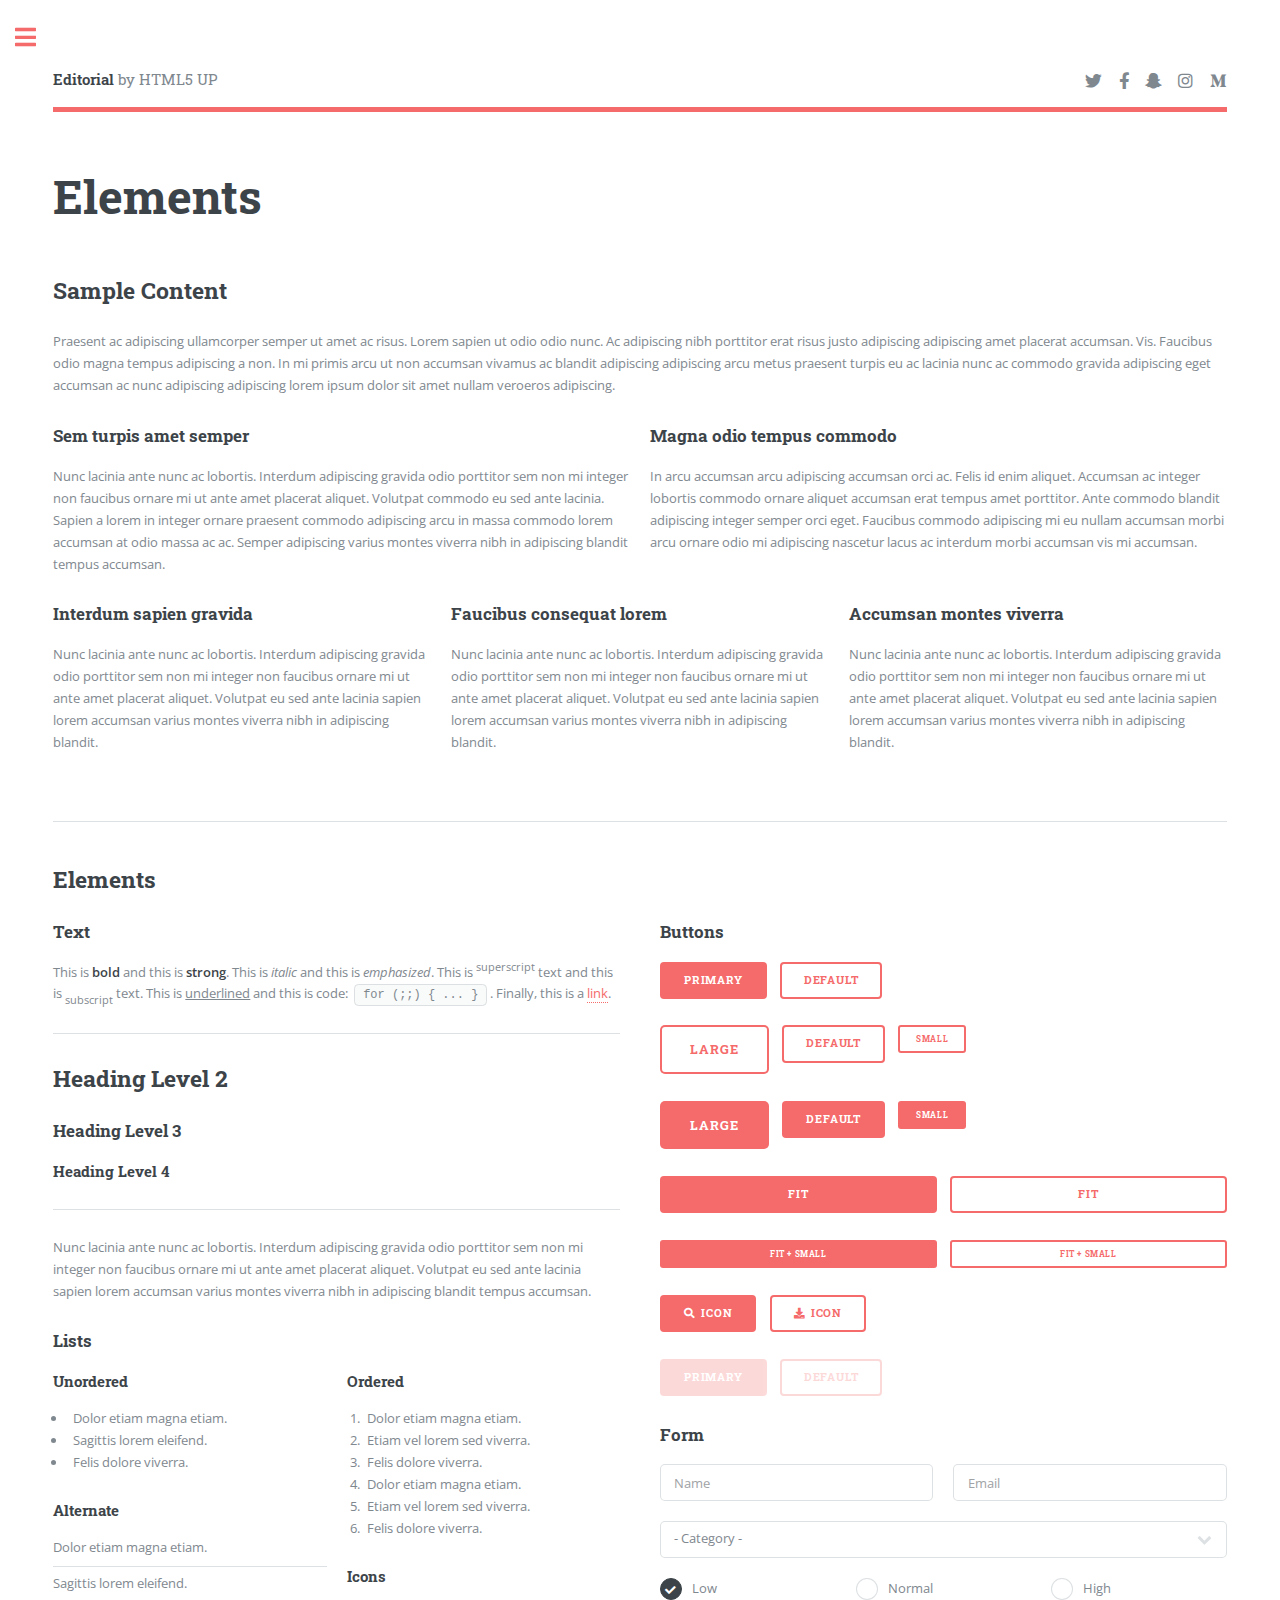
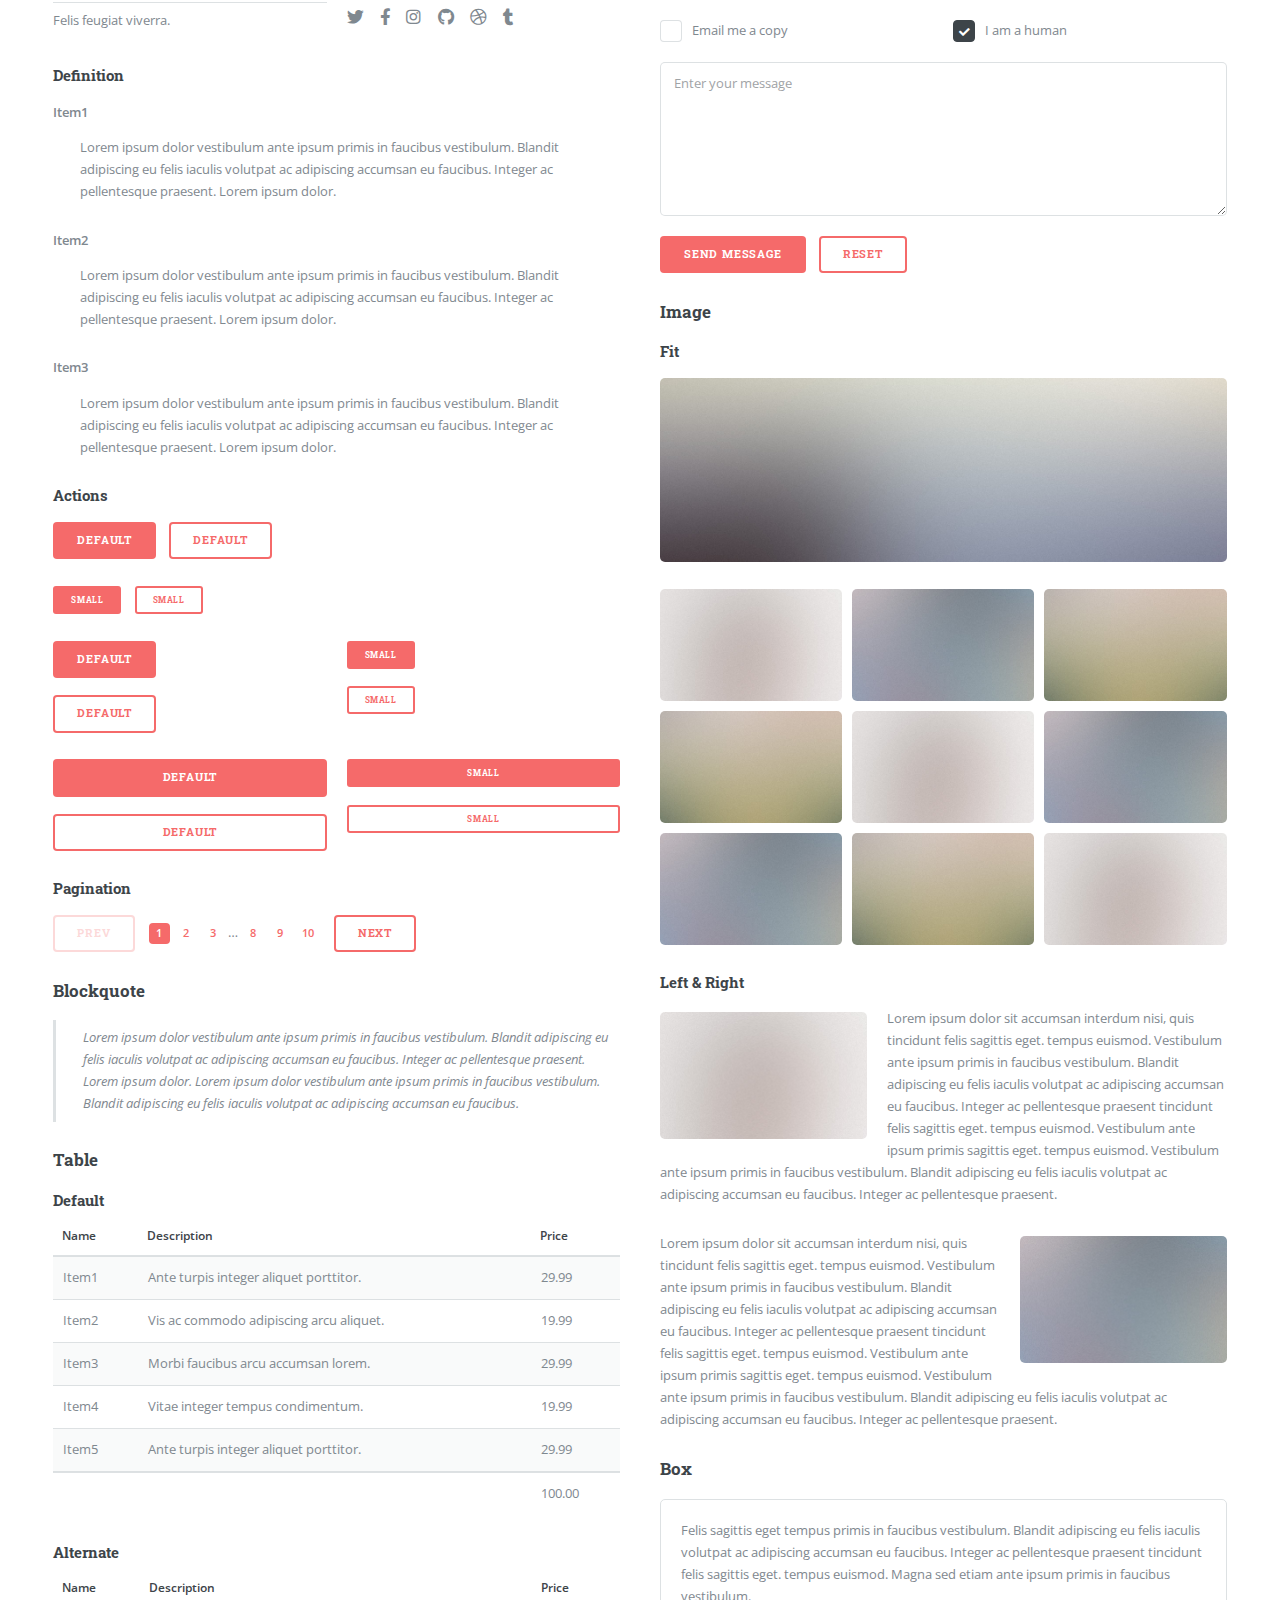
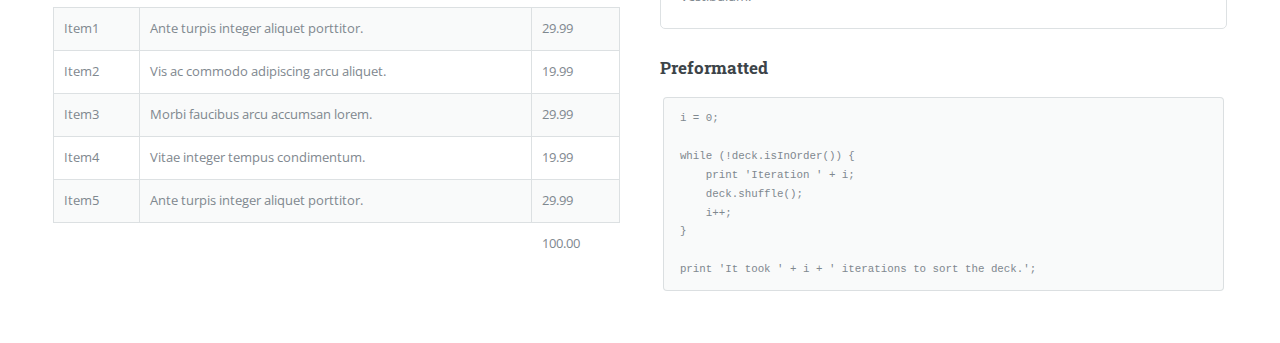
==== elements.html @ 17e18f89 "my blog" ====
<!DOCTYPE HTML>
<!--
	Editorial by HTML5 UP
	html5up.net | @ajlkn
	Free for personal and commercial use under the CCA 3.0 license (html5up.net/license)
-->
<html>
	<head>
		<title>Elements - Editorial by HTML5 UP</title>
		<meta charset="utf-8" />
		<meta name="viewport" content="width=device-width, initial-scale=1, user-scalable=no" />
		<link rel="stylesheet" href="assets/css/main.css" />
	</head>
	<body class="is-preload">

		<!-- Wrapper -->
			<div id="wrapper">

				<!-- Main -->
					<div id="main">
						<div class="inner">

							<!-- Header -->
								<header id="header">
									<a href="index.html" class="logo"><strong>Editorial</strong> by HTML5 UP</a>
									<ul class="icons">
										<li><a href="#" class="icon brands fa-twitter"><span class="label">Twitter</span></a></li>
										<li><a href="#" class="icon brands fa-facebook-f"><span class="label">Facebook</span></a></li>
										<li><a href="#" class="icon brands fa-snapchat-ghost"><span class="label">Snapchat</span></a></li>
										<li><a href="#" class="icon brands fa-instagram"><span class="label">Instagram</span></a></li>
										<li><a href="#" class="icon brands fa-medium-m"><span class="label">Medium</span></a></li>
									</ul>
								</header>

							<!-- Content -->
								<section>
									<header class="main">
										<h1>Elements</h1>
									</header>

									<!-- Content -->
										<h2 id="content">Sample Content</h2>
										<p>Praesent ac adipiscing ullamcorper semper ut amet ac risus. Lorem sapien ut odio odio nunc. Ac adipiscing nibh porttitor erat risus justo adipiscing adipiscing amet placerat accumsan. Vis. Faucibus odio magna tempus adipiscing a non. In mi primis arcu ut non accumsan vivamus ac blandit adipiscing adipiscing arcu metus praesent turpis eu ac lacinia nunc ac commodo gravida adipiscing eget accumsan ac nunc adipiscing adipiscing lorem ipsum dolor sit amet nullam veroeros adipiscing.</p>
										<div class="row">
											<div class="col-6 col-12-small">
												<h3>Sem turpis amet semper</h3>
												<p>Nunc lacinia ante nunc ac lobortis. Interdum adipiscing gravida odio porttitor sem non mi integer non faucibus ornare mi ut ante amet placerat aliquet. Volutpat commodo eu sed ante lacinia. Sapien a lorem in integer ornare praesent commodo adipiscing arcu in massa commodo lorem accumsan at odio massa ac ac. Semper adipiscing varius montes viverra nibh in adipiscing blandit tempus accumsan.</p>
											</div>
											<div class="col-6 col-12-small">
												<h3>Magna odio tempus commodo</h3>
												<p>In arcu accumsan arcu adipiscing accumsan orci ac. Felis id enim aliquet. Accumsan ac integer lobortis commodo ornare aliquet accumsan erat tempus amet porttitor. Ante commodo blandit adipiscing integer semper orci eget. Faucibus commodo adipiscing mi eu nullam accumsan morbi arcu ornare odio mi adipiscing nascetur lacus ac interdum morbi accumsan vis mi accumsan.</p>
											</div>
											<!-- Break -->
											<div class="col-4 col-12-medium">
												<h3>Interdum sapien gravida</h3>
												<p>Nunc lacinia ante nunc ac lobortis. Interdum adipiscing gravida odio porttitor sem non mi integer non faucibus ornare mi ut ante amet placerat aliquet. Volutpat eu sed ante lacinia sapien lorem accumsan varius montes viverra nibh in adipiscing blandit.</p>
											</div>
											<div class="col-4 col-12-medium">
												<h3>Faucibus consequat lorem</h3>
												<p>Nunc lacinia ante nunc ac lobortis. Interdum adipiscing gravida odio porttitor sem non mi integer non faucibus ornare mi ut ante amet placerat aliquet. Volutpat eu sed ante lacinia sapien lorem accumsan varius montes viverra nibh in adipiscing blandit.</p>
											</div>
											<div class="col-4 col-12-medium">
												<h3>Accumsan montes viverra</h3>
												<p>Nunc lacinia ante nunc ac lobortis. Interdum adipiscing gravida odio porttitor sem non mi integer non faucibus ornare mi ut ante amet placerat aliquet. Volutpat eu sed ante lacinia sapien lorem accumsan varius montes viverra nibh in adipiscing blandit.</p>
											</div>
										</div>

									<hr class="major" />

									<!-- Elements -->
										<h2 id="elements">Elements</h2>
										<div class="row gtr-200">
											<div class="col-6 col-12-medium">

												<!-- Text stuff -->
													<h3>Text</h3>
													<p>This is <b>bold</b> and this is <strong>strong</strong>. This is <i>italic</i> and this is <em>emphasized</em>.
													This is <sup>superscript</sup> text and this is <sub>subscript</sub> text.
													This is <u>underlined</u> and this is code: <code>for (;;) { ... }</code>.
													Finally, this is a <a href="#">link</a>.</p>
													<hr />
													<h2>Heading Level 2</h2>
													<h3>Heading Level 3</h3>
													<h4>Heading Level 4</h4>
													<hr />
													<p>Nunc lacinia ante nunc ac lobortis. Interdum adipiscing gravida odio porttitor sem non mi integer non faucibus ornare mi ut ante amet placerat aliquet. Volutpat eu sed ante lacinia sapien lorem accumsan varius montes viverra nibh in adipiscing blandit tempus accumsan.</p>

												<!-- Lists -->
													<h3>Lists</h3>
													<div class="row">
														<div class="col-6 col-12-small">

															<h4>Unordered</h4>
															<ul>
																<li>Dolor etiam magna etiam.</li>
																<li>Sagittis lorem eleifend.</li>
																<li>Felis dolore viverra.</li>
															</ul>

															<h4>Alternate</h4>
															<ul class="alt">
																<li>Dolor etiam magna etiam.</li>
																<li>Sagittis lorem eleifend.</li>
																<li>Felis feugiat viverra.</li>
															</ul>

														</div>
														<div class="col-6 col-12-small">

															<h4>Ordered</h4>
															<ol>
																<li>Dolor etiam magna etiam.</li>
																<li>Etiam vel lorem sed viverra.</li>
																<li>Felis dolore viverra.</li>
																<li>Dolor etiam magna etiam.</li>
																<li>Etiam vel lorem sed viverra.</li>
																<li>Felis dolore viverra.</li>
															</ol>

															<h4>Icons</h4>
															<ul class="icons">
																<li><a href="#" class="icon brands fa-twitter"><span class="label">Twitter</span></a></li>
																<li><a href="#" class="icon brands fa-facebook-f"><span class="label">Facebook</span></a></li>
																<li><a href="#" class="icon brands fa-instagram"><span class="label">Instagram</span></a></li>
																<li><a href="#" class="icon brands fa-github"><span class="label">Github</span></a></li>
																<li><a href="#" class="icon brands fa-dribbble"><span class="label">Dribbble</span></a></li>
																<li><a href="#" class="icon brands fa-tumblr"><span class="label">Tumblr</span></a></li>
															</ul>

														</div>
													</div>
													<h4>Definition</h4>
													<dl>
														<dt>Item1</dt>
														<dd>
															<p>Lorem ipsum dolor vestibulum ante ipsum primis in faucibus vestibulum. Blandit adipiscing eu felis iaculis volutpat ac adipiscing accumsan eu faucibus. Integer ac pellentesque praesent. Lorem ipsum dolor.</p>
														</dd>
														<dt>Item2</dt>
														<dd>
															<p>Lorem ipsum dolor vestibulum ante ipsum primis in faucibus vestibulum. Blandit adipiscing eu felis iaculis volutpat ac adipiscing accumsan eu faucibus. Integer ac pellentesque praesent. Lorem ipsum dolor.</p>
														</dd>
														<dt>Item3</dt>
														<dd>
															<p>Lorem ipsum dolor vestibulum ante ipsum primis in faucibus vestibulum. Blandit adipiscing eu felis iaculis volutpat ac adipiscing accumsan eu faucibus. Integer ac pellentesque praesent. Lorem ipsum dolor.</p>
														</dd>
													</dl>

													<h4>Actions</h4>
													<ul class="actions">
														<li><a href="#" class="button primary">Default</a></li>
														<li><a href="#" class="button">Default</a></li>
													</ul>
													<ul class="actions small">
														<li><a href="#" class="button primary small">Small</a></li>
														<li><a href="#" class="button small">Small</a></li>
													</ul>
													<div class="row">
														<div class="col-6 col-12-small">
															<ul class="actions stacked">
																<li><a href="#" class="button primary">Default</a></li>
																<li><a href="#" class="button">Default</a></li>
															</ul>
														</div>
														<div class="col-6 col-12-small">
															<ul class="actions stacked">
																<li><a href="#" class="button primary small">Small</a></li>
																<li><a href="#" class="button small">Small</a></li>
															</ul>
														</div>
														<div class="col-6 col-12-small">
															<ul class="actions stacked">
																<li><a href="#" class="button primary fit">Default</a></li>
																<li><a href="#" class="button fit">Default</a></li>
															</ul>
														</div>
														<div class="col-6 col-12-small">
															<ul class="actions stacked">
																<li><a href="#" class="button primary small fit">Small</a></li>
																<li><a href="#" class="button small fit">Small</a></li>
															</ul>
														</div>
													</div>

													<h4>Pagination</h4>
													<ul class="pagination">
														<li><span class="button disabled">Prev</span></li>
														<li><a href="#" class="page active">1</a></li>
														<li><a href="#" class="page">2</a></li>
														<li><a href="#" class="page">3</a></li>
														<li><span>&hellip;</span></li>
														<li><a href="#" class="page">8</a></li>
														<li><a href="#" class="page">9</a></li>
														<li><a href="#" class="page">10</a></li>
														<li><a href="#" class="button">Next</a></li>
													</ul>

												<!-- Blockquote -->
													<h3>Blockquote</h3>
													<blockquote>Lorem ipsum dolor vestibulum ante ipsum primis in faucibus vestibulum. Blandit adipiscing eu felis iaculis volutpat ac adipiscing accumsan eu faucibus. Integer ac pellentesque praesent. Lorem ipsum dolor. Lorem ipsum dolor vestibulum ante ipsum primis in faucibus vestibulum. Blandit adipiscing eu felis iaculis volutpat ac adipiscing accumsan eu faucibus.</blockquote>

												<!-- Table -->
													<h3>Table</h3>

													<h4>Default</h4>
													<div class="table-wrapper">
														<table>
															<thead>
																<tr>
																	<th>Name</th>
																	<th>Description</th>
																	<th>Price</th>
																</tr>
															</thead>
															<tbody>
																<tr>
																	<td>Item1</td>
																	<td>Ante turpis integer aliquet porttitor.</td>
																	<td>29.99</td>
																</tr>
																<tr>
																	<td>Item2</td>
																	<td>Vis ac commodo adipiscing arcu aliquet.</td>
																	<td>19.99</td>
																</tr>
																<tr>
																	<td>Item3</td>
																	<td> Morbi faucibus arcu accumsan lorem.</td>
																	<td>29.99</td>
																</tr>
																<tr>
																	<td>Item4</td>
																	<td>Vitae integer tempus condimentum.</td>
																	<td>19.99</td>
																</tr>
																<tr>
																	<td>Item5</td>
																	<td>Ante turpis integer aliquet porttitor.</td>
																	<td>29.99</td>
																</tr>
															</tbody>
															<tfoot>
																<tr>
																	<td colspan="2"></td>
																	<td>100.00</td>
																</tr>
															</tfoot>
														</table>
													</div>

													<h4>Alternate</h4>
													<div class="table-wrapper">
														<table class="alt">
															<thead>
																<tr>
																	<th>Name</th>
																	<th>Description</th>
																	<th>Price</th>
																</tr>
															</thead>
															<tbody>
																<tr>
																	<td>Item1</td>
																	<td>Ante turpis integer aliquet porttitor.</td>
																	<td>29.99</td>
																</tr>
																<tr>
																	<td>Item2</td>
																	<td>Vis ac commodo adipiscing arcu aliquet.</td>
																	<td>19.99</td>
																</tr>
																<tr>
																	<td>Item3</td>
																	<td> Morbi faucibus arcu accumsan lorem.</td>
																	<td>29.99</td>
																</tr>
																<tr>
																	<td>Item4</td>
																	<td>Vitae integer tempus condimentum.</td>
																	<td>19.99</td>
																</tr>
																<tr>
																	<td>Item5</td>
																	<td>Ante turpis integer aliquet porttitor.</td>
																	<td>29.99</td>
																</tr>
															</tbody>
															<tfoot>
																<tr>
																	<td colspan="2"></td>
																	<td>100.00</td>
																</tr>
															</tfoot>
														</table>
													</div>

											</div>
											<div class="col-6 col-12-medium">

												<!-- Buttons -->
													<h3>Buttons</h3>
													<ul class="actions">
														<li><a href="#" class="button primary">Primary</a></li>
														<li><a href="#" class="button">Default</a></li>
													</ul>
													<ul class="actions">
														<li><a href="#" class="button large">Large</a></li>
														<li><a href="#" class="button">Default</a></li>
														<li><a href="#" class="button small">Small</a></li>
													</ul>
													<ul class="actions">
														<li><a href="#" class="button primary large">Large</a></li>
														<li><a href="#" class="button primary">Default</a></li>
														<li><a href="#" class="button primary small">Small</a></li>
													</ul>
													<ul class="actions fit">
														<li><a href="#" class="button primary fit">Fit</a></li>
														<li><a href="#" class="button fit">Fit</a></li>
													</ul>
													<ul class="actions fit small">
														<li><a href="#" class="button primary fit small">Fit + Small</a></li>
														<li><a href="#" class="button fit small">Fit + Small</a></li>
													</ul>
													<ul class="actions">
														<li><a href="#" class="button primary icon solid fa-search">Icon</a></li>
														<li><a href="#" class="button icon solid fa-download">Icon</a></li>
													</ul>
													<ul class="actions">
														<li><span class="button primary disabled">Primary</span></li>
														<li><span class="button disabled">Default</span></li>
													</ul>

												<!-- Form -->
													<h3>Form</h3>

													<form method="post" action="#">
														<div class="row gtr-uniform">
															<div class="col-6 col-12-xsmall">
																<input type="text" name="demo-name" id="demo-name" value="" placeholder="Name" />
															</div>
															<div class="col-6 col-12-xsmall">
																<input type="email" name="demo-email" id="demo-email" value="" placeholder="Email" />
															</div>
															<!-- Break -->
															<div class="col-12">
																<select name="demo-category" id="demo-category">
																	<option value="">- Category -</option>
																	<option value="1">Manufacturing</option>
																	<option value="1">Shipping</option>
																	<option value="1">Administration</option>
																	<option value="1">Human Resources</option>
																</select>
															</div>
															<!-- Break -->
															<div class="col-4 col-12-small">
																<input type="radio" id="demo-priority-low" name="demo-priority" checked>
																<label for="demo-priority-low">Low</label>
															</div>
															<div class="col-4 col-12-small">
																<input type="radio" id="demo-priority-normal" name="demo-priority">
																<label for="demo-priority-normal">Normal</label>
															</div>
															<div class="col-4 col-12-small">
																<input type="radio" id="demo-priority-high" name="demo-priority">
																<label for="demo-priority-high">High</label>
															</div>
															<!-- Break -->
															<div class="col-6 col-12-small">
																<input type="checkbox" id="demo-copy" name="demo-copy">
																<label for="demo-copy">Email me a copy</label>
															</div>
															<div class="col-6 col-12-small">
																<input type="checkbox" id="demo-human" name="demo-human" checked>
																<label for="demo-human">I am a human</label>
															</div>
															<!-- Break -->
															<div class="col-12">
																<textarea name="demo-message" id="demo-message" placeholder="Enter your message" rows="6"></textarea>
															</div>
															<!-- Break -->
															<div class="col-12">
																<ul class="actions">
																	<li><input type="submit" value="Send Message" class="primary" /></li>
																	<li><input type="reset" value="Reset" /></li>
																</ul>
															</div>
														</div>
													</form>

												<!-- Image -->
													<h3>Image</h3>

													<h4>Fit</h4>
													<span class="image fit"><img src="images/pic11.jpg" alt="" /></span>
													<div class="box alt">
														<div class="row gtr-50 gtr-uniform">
															<div class="col-4"><span class="image fit"><img src="images/pic01.jpg" alt="" /></span></div>
															<div class="col-4"><span class="image fit"><img src="images/pic02.jpg" alt="" /></span></div>
															<div class="col-4"><span class="image fit"><img src="images/pic03.jpg" alt="" /></span></div>
															<!-- Break -->
															<div class="col-4"><span class="image fit"><img src="images/pic03.jpg" alt="" /></span></div>
															<div class="col-4"><span class="image fit"><img src="images/pic01.jpg" alt="" /></span></div>
															<div class="col-4"><span class="image fit"><img src="images/pic02.jpg" alt="" /></span></div>
															<!-- Break -->
															<div class="col-4"><span class="image fit"><img src="images/pic02.jpg" alt="" /></span></div>
															<div class="col-4"><span class="image fit"><img src="images/pic03.jpg" alt="" /></span></div>
															<div class="col-4"><span class="image fit"><img src="images/pic01.jpg" alt="" /></span></div>
														</div>
													</div>

													<h4>Left &amp; Right</h4>
													<p><span class="image left"><img src="images/pic01.jpg" alt="" /></span>Lorem ipsum dolor sit accumsan interdum nisi, quis tincidunt felis sagittis eget. tempus euismod. Vestibulum ante ipsum primis in faucibus vestibulum. Blandit adipiscing eu felis iaculis volutpat ac adipiscing accumsan eu faucibus. Integer ac pellentesque praesent tincidunt felis sagittis eget. tempus euismod. Vestibulum ante ipsum primis sagittis eget. tempus euismod. Vestibulum ante ipsum primis in faucibus vestibulum. Blandit adipiscing eu felis iaculis volutpat ac adipiscing accumsan eu faucibus. Integer ac pellentesque praesent.</p>
													<p><span class="image right"><img src="images/pic02.jpg" alt="" /></span>Lorem ipsum dolor sit accumsan interdum nisi, quis tincidunt felis sagittis eget. tempus euismod. Vestibulum ante ipsum primis in faucibus vestibulum. Blandit adipiscing eu felis iaculis volutpat ac adipiscing accumsan eu faucibus. Integer ac pellentesque praesent tincidunt felis sagittis eget. tempus euismod. Vestibulum ante ipsum primis sagittis eget. tempus euismod. Vestibulum ante ipsum primis in faucibus vestibulum. Blandit adipiscing eu felis iaculis volutpat ac adipiscing accumsan eu faucibus. Integer ac pellentesque praesent.</p>

												<!-- Box -->
													<h3>Box</h3>
													<div class="box">
														<p>Felis sagittis eget tempus primis in faucibus vestibulum. Blandit adipiscing eu felis iaculis volutpat ac adipiscing accumsan eu faucibus. Integer ac pellentesque praesent tincidunt felis sagittis eget. tempus euismod. Magna sed etiam ante ipsum primis in faucibus vestibulum.</p>
													</div>

												<!-- Preformatted Code -->
													<h3>Preformatted</h3>
													<pre><code>i = 0;

while (!deck.isInOrder()) {
    print 'Iteration ' + i;
    deck.shuffle();
    i++;
}

print 'It took ' + i + ' iterations to sort the deck.';
</code></pre>

											</div>
										</div>

								</section>

						</div>
					</div>

				<!-- Sidebar -->
					<div id="sidebar">
						<div class="inner">

							<!-- Search -->
								<section id="search" class="alt">
									<form method="post" action="#">
										<input type="text" name="query" id="query" placeholder="Search" />
									</form>
								</section>

							<!-- Menu -->
								<nav id="menu">
									<header class="major">
										<h2>Menu</h2>
									</header>
									<ul>
										<li><a href="index.html">Homepage</a></li>
										<li><a href="generic.html">Generic</a></li>
										<li><a href="elements.html">Elements</a></li>
										<li>
											<span class="opener">Submenu</span>
											<ul>
												<li><a href="#">Lorem Dolor</a></li>
												<li><a href="#">Ipsum Adipiscing</a></li>
												<li><a href="#">Tempus Magna</a></li>
												<li><a href="#">Feugiat Veroeros</a></li>
											</ul>
										</li>
										<li><a href="#">Etiam Dolore</a></li>
										<li><a href="#">Adipiscing</a></li>
										<li>
											<span class="opener">Another Submenu</span>
											<ul>
												<li><a href="#">Lorem Dolor</a></li>
												<li><a href="#">Ipsum Adipiscing</a></li>
												<li><a href="#">Tempus Magna</a></li>
												<li><a href="#">Feugiat Veroeros</a></li>
											</ul>
										</li>
										<li><a href="#">Maximus Erat</a></li>
										<li><a href="#">Sapien Mauris</a></li>
										<li><a href="#">Amet Lacinia</a></li>
									</ul>
								</nav>

							<!-- Section -->
								<section>
									<header class="major">
										<h2>Ante interdum</h2>
									</header>
									<div class="mini-posts">
										<article>
											<a href="#" class="image"><img src="images/pic07.jpg" alt="" /></a>
											<p>Aenean ornare velit lacus, ac varius enim lorem ullamcorper dolore aliquam.</p>
										</article>
										<article>
											<a href="#" class="image"><img src="images/pic08.jpg" alt="" /></a>
											<p>Aenean ornare velit lacus, ac varius enim lorem ullamcorper dolore aliquam.</p>
										</article>
										<article>
											<a href="#" class="image"><img src="images/pic09.jpg" alt="" /></a>
											<p>Aenean ornare velit lacus, ac varius enim lorem ullamcorper dolore aliquam.</p>
										</article>
									</div>
									<ul class="actions">
										<li><a href="#" class="button">More</a></li>
									</ul>
								</section>

							<!-- Section -->
								<section>
									<header class="major">
										<h2>Get in touch</h2>
									</header>
									<p>Sed varius enim lorem ullamcorper dolore aliquam aenean ornare velit lacus, ac varius enim lorem ullamcorper dolore. Proin sed aliquam facilisis ante interdum. Sed nulla amet lorem feugiat tempus aliquam.</p>
									<ul class="contact">
										<li class="icon solid fa-envelope"><a href="#">information@untitled.tld</a></li>
										<li class="icon solid fa-phone">(000) 000-0000</li>
										<li class="icon solid fa-home">1234 Somewhere Road #8254<br />
										Nashville, TN 00000-0000</li>
									</ul>
								</section>

							<!-- Footer -->
								<footer id="footer">
									<p class="copyright">&copy; Untitled. All rights reserved. Demo Images: <a href="https://unsplash.com">Unsplash</a>. Design: <a href="https://html5up.net">HTML5 UP</a>.</p>
								</footer>

						</div>
					</div>

			</div>

		<!-- Scripts -->
			<script src="assets/js/jquery.min.js"></script>
			<script src="assets/js/browser.min.js"></script>
			<script src="assets/js/breakpoints.min.js"></script>
			<script src="assets/js/util.js"></script>
			<script src="assets/js/main.js"></script>

	</body>
</html>
---- assets/css/main.css ----
@import url(fontawesome-all.min.css);
@import url("https://fonts.googleapis.com/css?family=Open+Sans:400,600,400italic,600italic|Roboto+Slab:400,700");
/*
	Editorial by HTML5 UP
	html5up.net | @ajlkn
	Free for personal and commercial use under the CCA 3.0 license (html5up.net/license)
*/
html, body, div, span, applet, object,
iframe, h1, h2, h3, h4, h5, h6, p, blockquote,
pre, a, abbr, acronym, address, big, cite,
code, del, dfn, em, img, ins, kbd, q, s, samp,
small, strike, strong, sub, sup, tt, var, b,
u, i, center, dl, dt, dd, ol, ul, li, fieldset,
form, label, legend, table, caption, tbody,
tfoot, thead, tr, th, td, article, aside,
canvas, details, embed, figure, figcaption,
footer, header, hgroup, menu, nav, output, ruby,
section, summary, time, mark, audio, video {
  margin: 0;
  padding: 0;
  border: 0;
  font-size: 100%;
  font: inherit;
  vertical-align: baseline; }

article, aside, details, figcaption, figure,
footer, header, hgroup, menu, nav, section {
  display: block; }

body {
  line-height: 1; }

ol, ul {
  list-style: none; }

blockquote, q {
  quotes: none; }
  blockquote:before, blockquote:after, q:before, q:after {
    content: '';
    content: none; }

table {
  border-collapse: collapse;
  border-spacing: 0; }

body {
  -webkit-text-size-adjust: none; }

mark {
  background-color: transparent;
  color: inherit; }

input::-moz-focus-inner {
  border: 0;
  padding: 0; }

input, select, textarea {
  -moz-appearance: none;
  -webkit-appearance: none;
  -ms-appearance: none;
  appearance: none; }

/* Basic */
@-ms-viewport {
  width: device-width; }

body {
  -ms-overflow-style: scrollbar; }

@media screen and (max-width: 480px) {
  html, body {
    min-width: 320px; } }

html {
  box-sizing: border-box; }

*, *:before, *:after {
  box-sizing: inherit; }

body {
  background: #ffffff; }
  body.is-preload *, body.is-preload *:before, body.is-preload *:after, body.is-resizing *, body.is-resizing *:before, body.is-resizing *:after {
    -moz-animation: none !important;
    -webkit-animation: none !important;
    -ms-animation: none !important;
    animation: none !important;
    -moz-transition: none !important;
    -webkit-transition: none !important;
    -ms-transition: none !important;
    transition: none !important; }

/* Type */
body, input, select, textarea {
  color: #7f888f;
  font-family: "Open Sans", sans-serif;
  font-size: 13pt;
  font-weight: 400;
  line-height: 1.65; }
  @media screen and (max-width: 1680px) {
    body, input, select, textarea {
      font-size: 11pt; } }
  @media screen and (max-width: 1280px) {
    body, input, select, textarea {
      font-size: 10pt; } }
  @media screen and (max-width: 360px) {
    body, input, select, textarea {
      font-size: 9pt; } }

a {
  -moz-transition: color 0.2s ease-in-out, border-bottom-color 0.2s ease-in-out;
  -webkit-transition: color 0.2s ease-in-out, border-bottom-color 0.2s ease-in-out;
  -ms-transition: color 0.2s ease-in-out, border-bottom-color 0.2s ease-in-out;
  transition: color 0.2s ease-in-out, border-bottom-color 0.2s ease-in-out;
  border-bottom: dotted 1px;
  color: #f56a6a;
  text-decoration: none; }
  a:hover {
    border-bottom-color: #f56a6a;
    color: #f56a6a !important; }
    a:hover strong {
      color: inherit; }

strong, b {
  color: #3d4449;
  font-weight: 600; }

em, i {
  font-style: italic; }

p {
  margin: 0 0 2em 0; }

h1, h2, h3, h4, h5, h6 {
  color: #3d4449;
  font-family: "Roboto Slab", serif;
  font-weight: 700;
  line-height: 1.5;
  margin: 0 0 1em 0; }
  h1 a, h2 a, h3 a, h4 a, h5 a, h6 a {
    color: inherit;
    text-decoration: none;
    border-bottom: 0; }

h1 {
  font-size: 4em;
  margin: 0 0 0.5em 0;
  line-height: 1.3; }

h2 {
  font-size: 1.75em; }

h3 {
  font-size: 1.25em; }

h4 {
  font-size: 1.1em; }

h5 {
  font-size: 0.9em; }

h6 {
  font-size: 0.7em; }

@media screen and (max-width: 1680px) {
  h1 {
    font-size: 3.5em; } }

@media screen and (max-width: 980px) {
  h1 {
    font-size: 3.25em; } }

@media screen and (max-width: 736px) {
  h1 {
    font-size: 2em;
    line-height: 1.4; }
  h2 {
    font-size: 1.5em; } }

sub {
  font-size: 0.8em;
  position: relative;
  top: 0.5em; }

sup {
  font-size: 0.8em;
  position: relative;
  top: -0.5em; }

blockquote {
  border-left: solid 3px rgba(210, 215, 217, 0.75);
  font-style: italic;
  margin: 0 0 2em 0;
  padding: 0.5em 0 0.5em 2em; }

code {
  background: rgba(230, 235, 237, 0.25);
  border-radius: 0.375em;
  border: solid 1px rgba(210, 215, 217, 0.75);
  font-family: "Courier New", monospace;
  font-size: 0.9em;
  margin: 0 0.25em;
  padding: 0.25em 0.65em; }

pre {
  -webkit-overflow-scrolling: touch;
  font-family: "Courier New", monospace;
  font-size: 0.9em;
  margin: 0 0 2em 0; }
  pre code {
    display: block;
    line-height: 1.75;
    padding: 1em 1.5em;
    overflow-x: auto; }

hr {
  border: 0;
  border-bottom: solid 1px rgba(210, 215, 217, 0.75);
  margin: 2em 0; }
  hr.major {
    margin: 3em 0; }

.align-left {
  text-align: left; }

.align-center {
  text-align: center; }

.align-right {
  text-align: right; }

/* Row */
.row {
  display: flex;
  flex-wrap: wrap;
  box-sizing: border-box;
  align-items: stretch; }
  .row > * {
    box-sizing: border-box; }
  .row.gtr-uniform > * > :last-child {
    margin-bottom: 0; }
  .row.aln-left {
    justify-content: flex-start; }
  .row.aln-center {
    justify-content: center; }
  .row.aln-right {
    justify-content: flex-end; }
  .row.aln-top {
    align-items: flex-start; }
  .row.aln-middle {
    align-items: center; }
  .row.aln-bottom {
    align-items: flex-end; }
  .row > .imp {
    order: -1; }
  .row > .col-1 {
    width: 8.33333%; }
  .row > .off-1 {
    margin-left: 8.33333%; }
  .row > .col-2 {
    width: 16.66667%; }
  .row > .off-2 {
    margin-left: 16.66667%; }
  .row > .col-3 {
    width: 25%; }
  .row > .off-3 {
    margin-left: 25%; }
  .row > .col-4 {
    width: 33.33333%; }
  .row > .off-4 {
    margin-left: 33.33333%; }
  .row > .col-5 {
    width: 41.66667%; }
  .row > .off-5 {
    margin-left: 41.66667%; }
  .row > .col-6 {
    width: 50%; }
  .row > .off-6 {
    margin-left: 50%; }
  .row > .col-7 {
    width: 58.33333%; }
  .row > .off-7 {
    margin-left: 58.33333%; }
  .row > .col-8 {
    width: 66.66667%; }
  .row > .off-8 {
    margin-left: 66.66667%; }
  .row > .col-9 {
    width: 75%; }
  .row > .off-9 {
    margin-left: 75%; }
  .row > .col-10 {
    width: 83.33333%; }
  .row > .off-10 {
    margin-left: 83.33333%; }
  .row > .col-11 {
    width: 91.66667%; }
  .row > .off-11 {
    margin-left: 91.66667%; }
  .row > .col-12 {
    width: 100%; }
  .row > .off-12 {
    margin-left: 100%; }
  .row.gtr-0 {
    margin-top: 0;
    margin-left: 0em; }
    .row.gtr-0 > * {
      padding: 0 0 0 0em; }
    .row.gtr-0.gtr-uniform {
      margin-top: 0em; }
      .row.gtr-0.gtr-uniform > * {
        padding-top: 0em; }
  .row.gtr-25 {
    margin-top: 0;
    margin-left: -0.375em; }
    .row.gtr-25 > * {
      padding: 0 0 0 0.375em; }
    .row.gtr-25.gtr-uniform {
      margin-top: -0.375em; }
      .row.gtr-25.gtr-uniform > * {
        padding-top: 0.375em; }
  .row.gtr-50 {
    margin-top: 0;
    margin-left: -0.75em; }
    .row.gtr-50 > * {
      padding: 0 0 0 0.75em; }
    .row.gtr-50.gtr-uniform {
      margin-top: -0.75em; }
      .row.gtr-50.gtr-uniform > * {
        padding-top: 0.75em; }
  .row {
    margin-top: 0;
    margin-left: -1.5em; }
    .row > * {
      padding: 0 0 0 1.5em; }
    .row.gtr-uniform {
      margin-top: -1.5em; }
      .row.gtr-uniform > * {
        padding-top: 1.5em; }
  .row.gtr-150 {
    margin-top: 0;
    margin-left: -2.25em; }
    .row.gtr-150 > * {
      padding: 0 0 0 2.25em; }
    .row.gtr-150.gtr-uniform {
      margin-top: -2.25em; }
      .row.gtr-150.gtr-uniform > * {
        padding-top: 2.25em; }
  .row.gtr-200 {
    margin-top: 0;
    margin-left: -3em; }
    .row.gtr-200 > * {
      padding: 0 0 0 3em; }
    .row.gtr-200.gtr-uniform {
      margin-top: -3em; }
      .row.gtr-200.gtr-uniform > * {
        padding-top: 3em; }
  @media screen and (max-width: 1680px) {
    .row {
      display: flex;
      flex-wrap: wrap;
      box-sizing: border-box;
      align-items: stretch; }
      .row > * {
        box-sizing: border-box; }
      .row.gtr-uniform > * > :last-child {
        margin-bottom: 0; }
      .row.aln-left {
        justify-content: flex-start; }
      .row.aln-center {
        justify-content: center; }
      .row.aln-right {
        justify-content: flex-end; }
      .row.aln-top {
        align-items: flex-start; }
      .row.aln-middle {
        align-items: center; }
      .row.aln-bottom {
        align-items: flex-end; }
      .row > .imp-xlarge {
        order: -1; }
      .row > .col-1-xlarge {
        width: 8.33333%; }
      .row > .off-1-xlarge {
        margin-left: 8.33333%; }
      .row > .col-2-xlarge {
        width: 16.66667%; }
      .row > .off-2-xlarge {
        margin-left: 16.66667%; }
      .row > .col-3-xlarge {
        width: 25%; }
      .row > .off-3-xlarge {
        margin-left: 25%; }
      .row > .col-4-xlarge {
        width: 33.33333%; }
      .row > .off-4-xlarge {
        margin-left: 33.33333%; }
      .row > .col-5-xlarge {
        width: 41.66667%; }
      .row > .off-5-xlarge {
        margin-left: 41.66667%; }
      .row > .col-6-xlarge {
        width: 50%; }
      .row > .off-6-xlarge {
        margin-left: 50%; }
      .row > .col-7-xlarge {
        width: 58.33333%; }
      .row > .off-7-xlarge {
        margin-left: 58.33333%; }
      .row > .col-8-xlarge {
        width: 66.66667%; }
      .row > .off-8-xlarge {
        margin-left: 66.66667%; }
      .row > .col-9-xlarge {
        width: 75%; }
      .row > .off-9-xlarge {
        margin-left: 75%; }
      .row > .col-10-xlarge {
        width: 83.33333%; }
      .row > .off-10-xlarge {
        margin-left: 83.33333%; }
      .row > .col-11-xlarge {
        width: 91.66667%; }
      .row > .off-11-xlarge {
        margin-left: 91.66667%; }
      .row > .col-12-xlarge {
        width: 100%; }
      .row > .off-12-xlarge {
        margin-left: 100%; }
      .row.gtr-0 {
        margin-top: 0;
        margin-left: 0em; }
        .row.gtr-0 > * {
          padding: 0 0 0 0em; }
        .row.gtr-0.gtr-uniform {
          margin-top: 0em; }
          .row.gtr-0.gtr-uniform > * {
            padding-top: 0em; }
      .row.gtr-25 {
        margin-top: 0;
        margin-left: -0.375em; }
        .row.gtr-25 > * {
          padding: 0 0 0 0.375em; }
        .row.gtr-25.gtr-uniform {
          margin-top: -0.375em; }
          .row.gtr-25.gtr-uniform > * {
            padding-top: 0.375em; }
      .row.gtr-50 {
        margin-top: 0;
        margin-left: -0.75em; }
        .row.gtr-50 > * {
          padding: 0 0 0 0.75em; }
        .row.gtr-50.gtr-uniform {
          margin-top: -0.75em; }
          .row.gtr-50.gtr-uniform > * {
            padding-top: 0.75em; }
      .row {
        margin-top: 0;
        margin-left: -1.5em; }
        .row > * {
          padding: 0 0 0 1.5em; }
        .row.gtr-uniform {
          margin-top: -1.5em; }
          .row.gtr-uniform > * {
            padding-top: 1.5em; }
      .row.gtr-150 {
        margin-top: 0;
        margin-left: -2.25em; }
        .row.gtr-150 > * {
          padding: 0 0 0 2.25em; }
        .row.gtr-150.gtr-uniform {
          margin-top: -2.25em; }
          .row.gtr-150.gtr-uniform > * {
            padding-top: 2.25em; }
      .row.gtr-200 {
        margin-top: 0;
        margin-left: -3em; }
        .row.gtr-200 > * {
          padding: 0 0 0 3em; }
        .row.gtr-200.gtr-uniform {
          margin-top: -3em; }
          .row.gtr-200.gtr-uniform > * {
            padding-top: 3em; } }
  @media screen and (max-width: 1280px) {
    .row {
      display: flex;
      flex-wrap: wrap;
      box-sizing: border-box;
      align-items: stretch; }
      .row > * {
        box-sizing: border-box; }
      .row.gtr-uniform > * > :last-child {
        margin-bottom: 0; }
      .row.aln-left {
        justify-content: flex-start; }
      .row.aln-center {
        justify-content: center; }
      .row.aln-right {
        justify-content: flex-end; }
      .row.aln-top {
        align-items: flex-start; }
      .row.aln-middle {
        align-items: center; }
      .row.aln-bottom {
        align-items: flex-end; }
      .row > .imp-large {
        order: -1; }
      .row > .col-1-large {
        width: 8.33333%; }
      .row > .off-1-large {
        margin-left: 8.33333%; }
      .row > .col-2-large {
        width: 16.66667%; }
      .row > .off-2-large {
        margin-left: 16.66667%; }
      .row > .col-3-large {
        width: 25%; }
      .row > .off-3-large {
        margin-left: 25%; }
      .row > .col-4-large {
        width: 33.33333%; }
      .row > .off-4-large {
        margin-left: 33.33333%; }
      .row > .col-5-large {
        width: 41.66667%; }
      .row > .off-5-large {
        margin-left: 41.66667%; }
      .row > .col-6-large {
        width: 50%; }
      .row > .off-6-large {
        margin-left: 50%; }
      .row > .col-7-large {
        width: 58.33333%; }
      .row > .off-7-large {
        margin-left: 58.33333%; }
      .row > .col-8-large {
        width: 66.66667%; }
      .row > .off-8-large {
        margin-left: 66.66667%; }
      .row > .col-9-large {
        width: 75%; }
      .row > .off-9-large {
        margin-left: 75%; }
      .row > .col-10-large {
        width: 83.33333%; }
      .row > .off-10-large {
        margin-left: 83.33333%; }
      .row > .col-11-large {
        width: 91.66667%; }
      .row > .off-11-large {
        margin-left: 91.66667%; }
      .row > .col-12-large {
        width: 100%; }
      .row > .off-12-large {
        margin-left: 100%; }
      .row.gtr-0 {
        margin-top: 0;
        margin-left: 0em; }
        .row.gtr-0 > * {
          padding: 0 0 0 0em; }
        .row.gtr-0.gtr-uniform {
          margin-top: 0em; }
          .row.gtr-0.gtr-uniform > * {
            padding-top: 0em; }
      .row.gtr-25 {
        margin-top: 0;
        margin-left: -0.375em; }
        .row.gtr-25 > * {
          padding: 0 0 0 0.375em; }
        .row.gtr-25.gtr-uniform {
          margin-top: -0.375em; }
          .row.gtr-25.gtr-uniform > * {
            padding-top: 0.375em; }
      .row.gtr-50 {
        margin-top: 0;
        margin-left: -0.75em; }
        .row.gtr-50 > * {
          padding: 0 0 0 0.75em; }
        .row.gtr-50.gtr-uniform {
          margin-top: -0.75em; }
          .row.gtr-50.gtr-uniform > * {
            padding-top: 0.75em; }
      .row {
        margin-top: 0;
        margin-left: -1.5em; }
        .row > * {
          padding: 0 0 0 1.5em; }
        .row.gtr-uniform {
          margin-top: -1.5em; }
          .row.gtr-uniform > * {
            padding-top: 1.5em; }
      .row.gtr-150 {
        margin-top: 0;
        margin-left: -2.25em; }
        .row.gtr-150 > * {
          padding: 0 0 0 2.25em; }
        .row.gtr-150.gtr-uniform {
          margin-top: -2.25em; }
          .row.gtr-150.gtr-uniform > * {
            padding-top: 2.25em; }
      .row.gtr-200 {
        margin-top: 0;
        margin-left: -3em; }
        .row.gtr-200 > * {
          padding: 0 0 0 3em; }
        .row.gtr-200.gtr-uniform {
          margin-top: -3em; }
          .row.gtr-200.gtr-uniform > * {
            padding-top: 3em; } }
  @media screen and (max-width: 980px) {
    .row {
      display: flex;
      flex-wrap: wrap;
      box-sizing: border-box;
      align-items: stretch; }
      .row > * {
        box-sizing: border-box; }
      .row.gtr-uniform > * > :last-child {
        margin-bottom: 0; }
      .row.aln-left {
        justify-content: flex-start; }
      .row.aln-center {
        justify-content: center; }
      .row.aln-right {
        justify-content: flex-end; }
      .row.aln-top {
        align-items: flex-start; }
      .row.aln-middle {
        align-items: center; }
      .row.aln-bottom {
        align-items: flex-end; }
      .row > .imp-medium {
        order: -1; }
      .row > .col-1-medium {
        width: 8.33333%; }
      .row > .off-1-medium {
        margin-left: 8.33333%; }
      .row > .col-2-medium {
        width: 16.66667%; }
      .row > .off-2-medium {
        margin-left: 16.66667%; }
      .row > .col-3-medium {
        width: 25%; }
      .row > .off-3-medium {
        margin-left: 25%; }
      .row > .col-4-medium {
        width: 33.33333%; }
      .row > .off-4-medium {
        margin-left: 33.33333%; }
      .row > .col-5-medium {
        width: 41.66667%; }
      .row > .off-5-medium {
        margin-left: 41.66667%; }
      .row > .col-6-medium {
        width: 50%; }
      .row > .off-6-medium {
        margin-left: 50%; }
      .row > .col-7-medium {
        width: 58.33333%; }
      .row > .off-7-medium {
        margin-left: 58.33333%; }
      .row > .col-8-medium {
        width: 66.66667%; }
      .row > .off-8-medium {
        margin-left: 66.66667%; }
      .row > .col-9-medium {
        width: 75%; }
      .row > .off-9-medium {
        margin-left: 75%; }
      .row > .col-10-medium {
        width: 83.33333%; }
      .row > .off-10-medium {
        margin-left: 83.33333%; }
      .row > .col-11-medium {
        width: 91.66667%; }
      .row > .off-11-medium {
        margin-left: 91.66667%; }
      .row > .col-12-medium {
        width: 100%; }
      .row > .off-12-medium {
        margin-left: 100%; }
      .row.gtr-0 {
        margin-top: 0;
        margin-left: 0em; }
        .row.gtr-0 > * {
          padding: 0 0 0 0em; }
        .row.gtr-0.gtr-uniform {
          margin-top: 0em; }
          .row.gtr-0.gtr-uniform > * {
            padding-top: 0em; }
      .row.gtr-25 {
        margin-top: 0;
        margin-left: -0.375em; }
        .row.gtr-25 > * {
          padding: 0 0 0 0.375em; }
        .row.gtr-25.gtr-uniform {
          margin-top: -0.375em; }
          .row.gtr-25.gtr-uniform > * {
            padding-top: 0.375em; }
      .row.gtr-50 {
        margin-top: 0;
        margin-left: -0.75em; }
        .row.gtr-50 > * {
          padding: 0 0 0 0.75em; }
        .row.gtr-50.gtr-uniform {
          margin-top: -0.75em; }
          .row.gtr-50.gtr-uniform > * {
            padding-top: 0.75em; }
      .row {
        margin-top: 0;
        margin-left: -1.5em; }
        .row > * {
          padding: 0 0 0 1.5em; }
        .row.gtr-uniform {
          margin-top: -1.5em; }
          .row.gtr-uniform > * {
            padding-top: 1.5em; }
      .row.gtr-150 {
        margin-top: 0;
        margin-left: -2.25em; }
        .row.gtr-150 > * {
          padding: 0 0 0 2.25em; }
        .row.gtr-150.gtr-uniform {
          margin-top: -2.25em; }
          .row.gtr-150.gtr-uniform > * {
            padding-top: 2.25em; }
      .row.gtr-200 {
        margin-top: 0;
        margin-left: -3em; }
        .row.gtr-200 > * {
          padding: 0 0 0 3em; }
        .row.gtr-200.gtr-uniform {
          margin-top: -3em; }
          .row.gtr-200.gtr-uniform > * {
            padding-top: 3em; } }
  @media screen and (max-width: 736px) {
    .row {
      display: flex;
      flex-wrap: wrap;
      box-sizing: border-box;
      align-items: stretch; }
      .row > * {
        box-sizing: border-box; }
      .row.gtr-uniform > * > :last-child {
        margin-bottom: 0; }
      .row.aln-left {
        justify-content: flex-start; }
      .row.aln-center {
        justify-content: center; }
      .row.aln-right {
        justify-content: flex-end; }
      .row.aln-top {
        align-items: flex-start; }
      .row.aln-middle {
        align-items: center; }
      .row.aln-bottom {
        align-items: flex-end; }
      .row > .imp-small {
        order: -1; }
      .row > .col-1-small {
        width: 8.33333%; }
      .row > .off-1-small {
        margin-left: 8.33333%; }
      .row > .col-2-small {
        width: 16.66667%; }
      .row > .off-2-small {
        margin-left: 16.66667%; }
      .row > .col-3-small {
        width: 25%; }
      .row > .off-3-small {
        margin-left: 25%; }
      .row > .col-4-small {
        width: 33.33333%; }
      .row > .off-4-small {
        margin-left: 33.33333%; }
      .row > .col-5-small {
        width: 41.66667%; }
      .row > .off-5-small {
        margin-left: 41.66667%; }
      .row > .col-6-small {
        width: 50%; }
      .row > .off-6-small {
        margin-left: 50%; }
      .row > .col-7-small {
        width: 58.33333%; }
      .row > .off-7-small {
        margin-left: 58.33333%; }
      .row > .col-8-small {
        width: 66.66667%; }
      .row > .off-8-small {
        margin-left: 66.66667%; }
      .row > .col-9-small {
        width: 75%; }
      .row > .off-9-small {
        margin-left: 75%; }
      .row > .col-10-small {
        width: 83.33333%; }
      .row > .off-10-small {
        margin-left: 83.33333%; }
      .row > .col-11-small {
        width: 91.66667%; }
      .row > .off-11-small {
        margin-left: 91.66667%; }
      .row > .col-12-small {
        width: 100%; }
      .row > .off-12-small {
        margin-left: 100%; }
      .row.gtr-0 {
        margin-top: 0;
        margin-left: 0em; }
        .row.gtr-0 > * {
          padding: 0 0 0 0em; }
        .row.gtr-0.gtr-uniform {
          margin-top: 0em; }
          .row.gtr-0.gtr-uniform > * {
            padding-top: 0em; }
      .row.gtr-25 {
        margin-top: 0;
        margin-left: -0.375em; }
        .row.gtr-25 > * {
          padding: 0 0 0 0.375em; }
        .row.gtr-25.gtr-uniform {
          margin-top: -0.375em; }
          .row.gtr-25.gtr-uniform > * {
            padding-top: 0.375em; }
      .row.gtr-50 {
        margin-top: 0;
        margin-left: -0.75em; }
        .row.gtr-50 > * {
          padding: 0 0 0 0.75em; }
        .row.gtr-50.gtr-uniform {
          margin-top: -0.75em; }
          .row.gtr-50.gtr-uniform > * {
            padding-top: 0.75em; }
      .row {
        margin-top: 0;
        margin-left: -1.5em; }
        .row > * {
          padding: 0 0 0 1.5em; }
        .row.gtr-uniform {
          margin-top: -1.5em; }
          .row.gtr-uniform > * {
            padding-top: 1.5em; }
      .row.gtr-150 {
        margin-top: 0;
        margin-left: -2.25em; }
        .row.gtr-150 > * {
          padding: 0 0 0 2.25em; }
        .row.gtr-150.gtr-uniform {
          margin-top: -2.25em; }
          .row.gtr-150.gtr-uniform > * {
            padding-top: 2.25em; }
      .row.gtr-200 {
        margin-top: 0;
        margin-left: -3em; }
        .row.gtr-200 > * {
          padding: 0 0 0 3em; }
        .row.gtr-200.gtr-uniform {
          margin-top: -3em; }
          .row.gtr-200.gtr-uniform > * {
            padding-top: 3em; } }
  @media screen and (max-width: 480px) {
    .row {
      display: flex;
      flex-wrap: wrap;
      box-sizing: border-box;
      align-items: stretch; }
      .row > * {
        box-sizing: border-box; }
      .row.gtr-uniform > * > :last-child {
        margin-bottom: 0; }
      .row.aln-left {
        justify-content: flex-start; }
      .row.aln-center {
        justify-content: center; }
      .row.aln-right {
        justify-content: flex-end; }
      .row.aln-top {
        align-items: flex-start; }
      .row.aln-middle {
        align-items: center; }
      .row.aln-bottom {
        align-items: flex-end; }
      .row > .imp-xsmall {
        order: -1; }
      .row > .col-1-xsmall {
        width: 8.33333%; }
      .row > .off-1-xsmall {
        margin-left: 8.33333%; }
      .row > .col-2-xsmall {
        width: 16.66667%; }
      .row > .off-2-xsmall {
        margin-left: 16.66667%; }
      .row > .col-3-xsmall {
        width: 25%; }
      .row > .off-3-xsmall {
        margin-left: 25%; }
      .row > .col-4-xsmall {
        width: 33.33333%; }
      .row > .off-4-xsmall {
        margin-left: 33.33333%; }
      .row > .col-5-xsmall {
        width: 41.66667%; }
      .row > .off-5-xsmall {
        margin-left: 41.66667%; }
      .row > .col-6-xsmall {
        width: 50%; }
      .row > .off-6-xsmall {
        margin-left: 50%; }
      .row > .col-7-xsmall {
        width: 58.33333%; }
      .row > .off-7-xsmall {
        margin-left: 58.33333%; }
      .row > .col-8-xsmall {
        width: 66.66667%; }
      .row > .off-8-xsmall {
        margin-left: 66.66667%; }
      .row > .col-9-xsmall {
        width: 75%; }
      .row > .off-9-xsmall {
        margin-left: 75%; }
      .row > .col-10-xsmall {
        width: 83.33333%; }
      .row > .off-10-xsmall {
        margin-left: 83.33333%; }
      .row > .col-11-xsmall {
        width: 91.66667%; }
      .row > .off-11-xsmall {
        margin-left: 91.66667%; }
      .row > .col-12-xsmall {
        width: 100%; }
      .row > .off-12-xsmall {
        margin-left: 100%; }
      .row.gtr-0 {
        margin-top: 0;
        margin-left: 0em; }
        .row.gtr-0 > * {
          padding: 0 0 0 0em; }
        .row.gtr-0.gtr-uniform {
          margin-top: 0em; }
          .row.gtr-0.gtr-uniform > * {
            padding-top: 0em; }
      .row.gtr-25 {
        margin-top: 0;
        margin-left: -0.375em; }
        .row.gtr-25 > * {
          padding: 0 0 0 0.375em; }
        .row.gtr-25.gtr-uniform {
          margin-top: -0.375em; }
          .row.gtr-25.gtr-uniform > * {
            padding-top: 0.375em; }
      .row.gtr-50 {
        margin-top: 0;
        margin-left: -0.75em; }
        .row.gtr-50 > * {
          padding: 0 0 0 0.75em; }
        .row.gtr-50.gtr-uniform {
          margin-top: -0.75em; }
          .row.gtr-50.gtr-uniform > * {
            padding-top: 0.75em; }
      .row {
        margin-top: 0;
        margin-left: -1.5em; }
        .row > * {
          padding: 0 0 0 1.5em; }
        .row.gtr-uniform {
          margin-top: -1.5em; }
          .row.gtr-uniform > * {
            padding-top: 1.5em; }
      .row.gtr-150 {
        margin-top: 0;
        margin-left: -2.25em; }
        .row.gtr-150 > * {
          padding: 0 0 0 2.25em; }
        .row.gtr-150.gtr-uniform {
          margin-top: -2.25em; }
          .row.gtr-150.gtr-uniform > * {
            padding-top: 2.25em; }
      .row.gtr-200 {
        margin-top: 0;
        margin-left: -3em; }
        .row.gtr-200 > * {
          padding: 0 0 0 3em; }
        .row.gtr-200.gtr-uniform {
          margin-top: -3em; }
          .row.gtr-200.gtr-uniform > * {
            padding-top: 3em; } }

/* Section/Article */
section.special, article.special {
  text-align: center; }

header p {
  font-family: "Roboto Slab", serif;
  font-size: 1em;
  font-weight: 400;
  letter-spacing: 0.075em;
  margin-top: -0.5em;
  text-transform: uppercase; }

header.major > :last-child {
  border-bottom: solid 3px #f56a6a;
  display: inline-block;
  margin: 0 0 2em 0;
  padding: 0 0.75em 0.5em 0; }

header.main > :last-child {
  margin: 0 0 1em 0; }

/* Form */
form {
  margin: 0 0 2em 0; }

label {
  color: #3d4449;
  display: block;
  font-size: 0.9em;
  font-weight: 600;
  margin: 0 0 1em 0; }

input[type="text"],
input[type="password"],
input[type="email"],
input[type="tel"],
input[type="search"],
input[type="url"],
select,
textarea {
  -moz-appearance: none;
  -webkit-appearance: none;
  -ms-appearance: none;
  appearance: none;
  background: #ffffff;
  border-radius: 0.375em;
  border: none;
  border: solid 1px rgba(210, 215, 217, 0.75);
  color: inherit;
  display: block;
  outline: 0;
  padding: 0 1em;
  text-decoration: none;
  width: 100%; }
  input[type="text"]:invalid,
  input[type="password"]:invalid,
  input[type="email"]:invalid,
  input[type="tel"]:invalid,
  input[type="search"]:invalid,
  input[type="url"]:invalid,
  select:invalid,
  textarea:invalid {
    box-shadow: none; }
  input[type="text"]:focus,
  input[type="password"]:focus,
  input[type="email"]:focus,
  input[type="tel"]:focus,
  input[type="search"]:focus,
  input[type="url"]:focus,
  select:focus,
  textarea:focus {
    border-color: #f56a6a;
    box-shadow: 0 0 0 1px #f56a6a; }

select {
  background-image: url("data:image/svg+xml;charset=utf8,%3Csvg xmlns='http://www.w3.org/2000/svg' width='40' height='40' preserveAspectRatio='none' viewBox='0 0 40 40'%3E%3Cpath d='M9.4,12.3l10.4,10.4l10.4-10.4c0.2-0.2,0.5-0.4,0.9-0.4c0.3,0,0.6,0.1,0.9,0.4l3.3,3.3c0.2,0.2,0.4,0.5,0.4,0.9 c0,0.4-0.1,0.6-0.4,0.9L20.7,31.9c-0.2,0.2-0.5,0.4-0.9,0.4c-0.3,0-0.6-0.1-0.9-0.4L4.3,17.3c-0.2-0.2-0.4-0.5-0.4-0.9 c0-0.4,0.1-0.6,0.4-0.9l3.3-3.3c0.2-0.2,0.5-0.4,0.9-0.4S9.1,12.1,9.4,12.3z' fill='rgba(210, 215, 217, 0.75)' /%3E%3C/svg%3E");
  background-size: 1.25em;
  background-repeat: no-repeat;
  background-position: calc(100% - 1em) center;
  height: 2.75em;
  padding-right: 2.75em;
  text-overflow: ellipsis; }
  select option {
    color: #3d4449;
    background: #ffffff; }
  select:focus::-ms-value {
    background-color: transparent; }
  select::-ms-expand {
    display: none; }

input[type="text"],
input[type="password"],
input[type="email"],
input[type="tel"],
input[type="search"],
input[type="url"],
select {
  height: 2.75em; }

textarea {
  padding: 0.75em 1em; }

input[type="checkbox"],
input[type="radio"] {
  -moz-appearance: none;
  -webkit-appearance: none;
  -ms-appearance: none;
  appearance: none;
  display: block;
  float: left;
  margin-right: -2em;
  opacity: 0;
  width: 1em;
  z-index: -1; }
  input[type="checkbox"] + label,
  input[type="radio"] + label {
    text-decoration: none;
    color: #7f888f;
    cursor: pointer;
    display: inline-block;
    font-size: 1em;
    font-weight: 400;
    padding-left: 2.4em;
    padding-right: 0.75em;
    position: relative; }
    input[type="checkbox"] + label:before,
    input[type="radio"] + label:before {
      -moz-osx-font-smoothing: grayscale;
      -webkit-font-smoothing: antialiased;
      display: inline-block;
      font-style: normal;
      font-variant: normal;
      text-rendering: auto;
      line-height: 1;
      text-transform: none !important;
      font-family: 'Font Awesome 5 Free';
      font-weight: 900; }
    input[type="checkbox"] + label:before,
    input[type="radio"] + label:before {
      background: #ffffff;
      border-radius: 0.375em;
      border: solid 1px rgba(210, 215, 217, 0.75);
      content: '';
      display: inline-block;
      font-size: 0.8em;
      height: 2.0625em;
      left: 0;
      line-height: 2.0625em;
      position: absolute;
      text-align: center;
      top: 0;
      width: 2.0625em; }
  input[type="checkbox"]:checked + label:before,
  input[type="radio"]:checked + label:before {
    background: #3d4449;
    border-color: #3d4449;
    color: #ffffff;
    content: '\f00c'; }
  input[type="checkbox"]:focus + label:before,
  input[type="radio"]:focus + label:before {
    border-color: #f56a6a;
    box-shadow: 0 0 0 1px #f56a6a; }

input[type="checkbox"] + label:before {
  border-radius: 0.375em; }

input[type="radio"] + label:before {
  border-radius: 100%; }

::-webkit-input-placeholder {
  color: #9fa3a6 !important;
  opacity: 1.0; }

:-moz-placeholder {
  color: #9fa3a6 !important;
  opacity: 1.0; }

::-moz-placeholder {
  color: #9fa3a6 !important;
  opacity: 1.0; }

:-ms-input-placeholder {
  color: #9fa3a6 !important;
  opacity: 1.0; }

/* Box */
.box {
  border-radius: 0.375em;
  border: solid 1px rgba(210, 215, 217, 0.75);
  margin-bottom: 2em;
  padding: 1.5em; }
  .box > :last-child,
  .box > :last-child > :last-child,
  .box > :last-child > :last-child > :last-child {
    margin-bottom: 0; }
  .box.alt {
    border: 0;
    border-radius: 0;
    padding: 0; }

/* Icon */
.icon {
  text-decoration: none;
  border-bottom: none;
  position: relative; }
  .icon:before {
    -moz-osx-font-smoothing: grayscale;
    -webkit-font-smoothing: antialiased;
    display: inline-block;
    font-style: normal;
    font-variant: normal;
    text-rendering: auto;
    line-height: 1;
    text-transform: none !important;
    font-family: 'Font Awesome 5 Free';
    font-weight: 400; }
  .icon > .label {
    display: none; }
  .icon:before {
    line-height: inherit; }
  .icon.solid:before {
    font-weight: 900; }
  .icon.brands:before {
    font-family: 'Font Awesome 5 Brands'; }

/* Image */
.image {
  border-radius: 0.375em;
  border: 0;
  display: inline-block;
  position: relative; }
  .image img {
    border-radius: 0.375em;
    display: block; }
  .image.left, .image.right {
    max-width: 40%; }
    .image.left img, .image.right img {
      width: 100%; }
  .image.left {
    float: left;
    padding: 0 1.5em 1em 0;
    top: 0.25em; }
  .image.right {
    float: right;
    padding: 0 0 1em 1.5em;
    top: 0.25em; }
  .image.fit {
    display: block;
    margin: 0 0 2em 0;
    width: 100%; }
    .image.fit img {
      width: 100%; }
  .image.main {
    display: block;
    margin: 0 0 3em 0;
    width: 100%; }
    .image.main img {
      width: 100%; }

a.image {
  overflow: hidden; }
  a.image img {
    -moz-transition: -moz-transform 0.2s ease;
    -webkit-transition: -webkit-transform 0.2s ease;
    -ms-transition: -ms-transform 0.2s ease;
    transition: transform 0.2s ease; }
  a.image:hover img {
    -moz-transform: scale(1.075);
    -webkit-transform: scale(1.075);
    -ms-transform: scale(1.075);
    transform: scale(1.075); }

/* List */
ol {
  list-style: decimal;
  margin: 0 0 2em 0;
  padding-left: 1.25em; }
  ol li {
    padding-left: 0.25em; }

ul {
  list-style: disc;
  margin: 0 0 2em 0;
  padding-left: 1em; }
  ul li {
    padding-left: 0.5em; }
  ul.alt {
    list-style: none;
    padding-left: 0; }
    ul.alt li {
      border-top: solid 1px rgba(210, 215, 217, 0.75);
      padding: 0.5em 0; }
      ul.alt li:first-child {
        border-top: 0;
        padding-top: 0; }

dl {
  margin: 0 0 2em 0; }
  dl dt {
    display: block;
    font-weight: 600;
    margin: 0 0 1em 0; }
  dl dd {
    margin-left: 2em; }

/* Actions */
ul.actions {
  display: -moz-flex;
  display: -webkit-flex;
  display: -ms-flex;
  display: flex;
  cursor: default;
  list-style: none;
  margin-left: -1em;
  padding-left: 0; }
  ul.actions li {
    padding: 0 0 0 1em;
    vertical-align: middle; }
  ul.actions.special {
    -moz-justify-content: center;
    -webkit-justify-content: center;
    -ms-justify-content: center;
    justify-content: center;
    width: 100%;
    margin-left: 0; }
    ul.actions.special li:first-child {
      padding-left: 0; }
  ul.actions.stacked {
    -moz-flex-direction: column;
    -webkit-flex-direction: column;
    -ms-flex-direction: column;
    flex-direction: column;
    margin-left: 0; }
    ul.actions.stacked li {
      padding: 1.3em 0 0 0; }
      ul.actions.stacked li:first-child {
        padding-top: 0; }
  ul.actions.fit {
    width: calc(100% + 1em); }
    ul.actions.fit li {
      -moz-flex-grow: 1;
      -webkit-flex-grow: 1;
      -ms-flex-grow: 1;
      flex-grow: 1;
      -moz-flex-shrink: 1;
      -webkit-flex-shrink: 1;
      -ms-flex-shrink: 1;
      flex-shrink: 1;
      width: 100%; }
      ul.actions.fit li > * {
        width: 100%; }
    ul.actions.fit.stacked {
      width: 100%; }

/* Icons */
ul.icons {
  cursor: default;
  list-style: none;
  padding-left: 0; }
  ul.icons li {
    display: inline-block;
    padding: 0 1em 0 0; }
    ul.icons li:last-child {
      padding-right: 0; }
    ul.icons li .icon {
      color: inherit; }
      ul.icons li .icon:before {
        font-size: 1.25em; }

/* Contact */
ul.contact {
  list-style: none;
  padding: 0; }
  ul.contact li {
    text-decoration: none;
    border-top: solid 1px rgba(210, 215, 217, 0.75);
    margin: 1.5em 0 0 0;
    padding: 1.5em 0 0 3em;
    position: relative; }
    ul.contact li:before {
      -moz-osx-font-smoothing: grayscale;
      -webkit-font-smoothing: antialiased;
      display: inline-block;
      font-style: normal;
      font-variant: normal;
      text-rendering: auto;
      line-height: 1;
      text-transform: none !important;
      font-family: 'Font Awesome 5 Free';
      font-weight: 400; }
    ul.contact li:before {
      color: #f56a6a;
      display: inline-block;
      font-size: 1.5em;
      height: 1.125em;
      left: 0;
      line-height: 1.125em;
      position: absolute;
      text-align: center;
      top: 1em;
      width: 1.5em; }
    ul.contact li:first-child {
      border-top: 0;
      margin-top: 0;
      padding-top: 0; }
      ul.contact li:first-child:before {
        top: 0; }
    ul.contact li a {
      color: inherit; }

/* Pagination */
ul.pagination {
  cursor: default;
  list-style: none;
  padding-left: 0; }
  ul.pagination li {
    display: inline-block;
    padding-left: 0;
    vertical-align: middle; }
    ul.pagination li > .page {
      -moz-transition: background-color 0.2s ease-in-out, color 0.2s ease-in-out;
      -webkit-transition: background-color 0.2s ease-in-out, color 0.2s ease-in-out;
      -ms-transition: background-color 0.2s ease-in-out, color 0.2s ease-in-out;
      transition: background-color 0.2s ease-in-out, color 0.2s ease-in-out;
      border-bottom: 0;
      border-radius: 0.375em;
      display: inline-block;
      font-size: 0.8em;
      font-weight: 600;
      height: 2em;
      line-height: 2em;
      margin: 0 0.125em;
      min-width: 2em;
      padding: 0 0.5em;
      text-align: center; }
      ul.pagination li > .page.active {
        background-color: #f56a6a;
        color: #ffffff !important; }
        ul.pagination li > .page.active:hover {
          background-color: #f67878; }
        ul.pagination li > .page.active:active {
          background-color: #f45c5c; }
    ul.pagination li:first-child {
      padding-right: 0.75em; }
    ul.pagination li:last-child {
      padding-left: 0.75em; }
  @media screen and (max-width: 480px) {
    ul.pagination li:nth-child(n+2):nth-last-child(n+2) {
      display: none; }
    ul.pagination li:first-child {
      padding-right: 0; } }

/* Table */
.table-wrapper {
  -webkit-overflow-scrolling: touch;
  overflow-x: auto; }

table {
  margin: 0 0 2em 0;
  width: 100%; }
  table tbody tr {
    border: solid 1px rgba(210, 215, 217, 0.75);
    border-left: 0;
    border-right: 0; }
    table tbody tr:nth-child(2n + 1) {
      background-color: rgba(230, 235, 237, 0.25); }
  table td {
    padding: 0.75em 0.75em; }
  table th {
    color: #3d4449;
    font-size: 0.9em;
    font-weight: 600;
    padding: 0 0.75em 0.75em 0.75em;
    text-align: left; }
  table thead {
    border-bottom: solid 2px rgba(210, 215, 217, 0.75); }
  table tfoot {
    border-top: solid 2px rgba(210, 215, 217, 0.75); }
  table.alt {
    border-collapse: separate; }
    table.alt tbody tr td {
      border: solid 1px rgba(210, 215, 217, 0.75);
      border-left-width: 0;
      border-top-width: 0; }
      table.alt tbody tr td:first-child {
        border-left-width: 1px; }
    table.alt tbody tr:first-child td {
      border-top-width: 1px; }
    table.alt thead {
      border-bottom: 0; }
    table.alt tfoot {
      border-top: 0; }

/* Button */
input[type="submit"],
input[type="reset"],
input[type="button"],
button,
.button {
  -moz-appearance: none;
  -webkit-appearance: none;
  -ms-appearance: none;
  appearance: none;
  -moz-transition: background-color 0.2s ease-in-out, color 0.2s ease-in-out;
  -webkit-transition: background-color 0.2s ease-in-out, color 0.2s ease-in-out;
  -ms-transition: background-color 0.2s ease-in-out, color 0.2s ease-in-out;
  transition: background-color 0.2s ease-in-out, color 0.2s ease-in-out;
  background-color: transparent;
  border-radius: 0.375em;
  border: 0;
  box-shadow: inset 0 0 0 2px #f56a6a;
  color: #f56a6a !important;
  cursor: pointer;
  display: inline-block;
  font-family: "Roboto Slab", serif;
  font-size: 0.8em;
  font-weight: 700;
  height: 3.5em;
  letter-spacing: 0.075em;
  line-height: 3.5em;
  padding: 0 2.25em;
  text-align: center;
  text-decoration: none;
  text-transform: uppercase;
  white-space: nowrap; }
  input[type="submit"]:hover,
  input[type="reset"]:hover,
  input[type="button"]:hover,
  button:hover,
  .button:hover {
    background-color: rgba(245, 106, 106, 0.05); }
  input[type="submit"]:active,
  input[type="reset"]:active,
  input[type="button"]:active,
  button:active,
  .button:active {
    background-color: rgba(245, 106, 106, 0.15); }
  input[type="submit"].icon:before,
  input[type="reset"].icon:before,
  input[type="button"].icon:before,
  button.icon:before,
  .button.icon:before {
    margin-right: 0.5em; }
  input[type="submit"].fit,
  input[type="reset"].fit,
  input[type="button"].fit,
  button.fit,
  .button.fit {
    width: 100%; }
  input[type="submit"].small,
  input[type="reset"].small,
  input[type="button"].small,
  button.small,
  .button.small {
    font-size: 0.6em; }
  input[type="submit"].large,
  input[type="reset"].large,
  input[type="button"].large,
  button.large,
  .button.large {
    font-size: 1em;
    height: 3.65em;
    line-height: 3.65em; }
  input[type="submit"].primary,
  input[type="reset"].primary,
  input[type="button"].primary,
  button.primary,
  .button.primary {
    background-color: #f56a6a;
    box-shadow: none;
    color: #ffffff !important; }
    input[type="submit"].primary:hover,
    input[type="reset"].primary:hover,
    input[type="button"].primary:hover,
    button.primary:hover,
    .button.primary:hover {
      background-color: #f67878; }
    input[type="submit"].primary:active,
    input[type="reset"].primary:active,
    input[type="button"].primary:active,
    button.primary:active,
    .button.primary:active {
      background-color: #f45c5c; }
  input[type="submit"].disabled, input[type="submit"]:disabled,
  input[type="reset"].disabled,
  input[type="reset"]:disabled,
  input[type="button"].disabled,
  input[type="button"]:disabled,
  button.disabled,
  button:disabled,
  .button.disabled,
  .button:disabled {
    pointer-events: none;
    opacity: 0.25; }

/* Mini Posts */
.mini-posts article {
  border-top: solid 1px rgba(210, 215, 217, 0.75);
  margin-top: 2em;
  padding-top: 2em; }
  .mini-posts article .image {
    display: block;
    margin: 0 0 1.5em 0; }
    .mini-posts article .image img {
      display: block;
      width: 100%; }
  .mini-posts article:first-child {
    border-top: 0;
    margin-top: 0;
    padding-top: 0; }

/* Features */
.features {
  display: -moz-flex;
  display: -webkit-flex;
  display: -ms-flex;
  display: flex;
  -moz-flex-wrap: wrap;
  -webkit-flex-wrap: wrap;
  -ms-flex-wrap: wrap;
  flex-wrap: wrap;
  margin: 0 0 2em -3em;
  width: calc(100% + 3em); }
  .features article {
    -moz-align-items: center;
    -webkit-align-items: center;
    -ms-align-items: center;
    align-items: center;
    display: -moz-flex;
    display: -webkit-flex;
    display: -ms-flex;
    display: flex;
    margin: 0 0 3em 3em;
    position: relative;
    width: calc(50% - 3em); }
    .features article:nth-child(2n - 1) {
      margin-right: 1.5em; }
    .features article:nth-child(2n) {
      margin-left: 1.5em; }
    .features article:nth-last-child(1), .features article:nth-last-child(2) {
      margin-bottom: 0; }
    .features article .icon {
      -moz-flex-grow: 0;
      -webkit-flex-grow: 0;
      -ms-flex-grow: 0;
      flex-grow: 0;
      -moz-flex-shrink: 0;
      -webkit-flex-shrink: 0;
      -ms-flex-shrink: 0;
      flex-shrink: 0;
      display: block;
      height: 10em;
      line-height: 10em;
      margin: 0 2em 0 0;
      text-align: center;
      width: 10em; }
      .features article .icon:before {
        color: #f56a6a;
        font-size: 2.75rem;
        position: relative;
        top: 0.05em; }
      .features article .icon:after {
        -moz-transform: rotate(45deg);
        -webkit-transform: rotate(45deg);
        -ms-transform: rotate(45deg);
        transform: rotate(45deg);
        border-radius: 0.25rem;
        border: solid 2px rgba(210, 215, 217, 0.75);
        content: '';
        display: block;
        height: 7em;
        left: 50%;
        margin: -3.5em 0 0 -3.5em;
        position: absolute;
        top: 50%;
        width: 7em; }
    .features article .content {
      -moz-flex-grow: 1;
      -webkit-flex-grow: 1;
      -ms-flex-grow: 1;
      flex-grow: 1;
      -moz-flex-shrink: 1;
      -webkit-flex-shrink: 1;
      -ms-flex-shrink: 1;
      flex-shrink: 1;
      width: 100%; }
      .features article .content > :last-child {
        margin-bottom: 0; }
  @media screen and (max-width: 980px) {
    .features {
      margin: 0 0 2em 0;
      width: 100%; }
      .features article {
        margin: 0 0 3em 0;
        width: 100%; }
        .features article:nth-child(2n - 1) {
          margin-right: 0; }
        .features article:nth-child(2n) {
          margin-left: 0; }
        .features article:nth-last-child(1), .features article:nth-last-child(2) {
          margin-bottom: 3em; }
        .features article:last-child {
          margin-bottom: 0; }
        .features article .icon {
          height: 8em;
          line-height: 8em;
          width: 8em; }
          .features article .icon:before {
            font-size: 2.25rem; }
          .features article .icon:after {
            height: 6em;
            margin: -3em 0 0 -3em;
            width: 6em; } }
  @media screen and (max-width: 480px) {
    .features article {
      -moz-flex-direction: column;
      -webkit-flex-direction: column;
      -ms-flex-direction: column;
      flex-direction: column;
      -moz-align-items: -moz-flex-start;
      -webkit-align-items: -webkit-flex-start;
      -ms-align-items: -ms-flex-start;
      align-items: flex-start; }
      .features article .icon {
        height: 6em;
        line-height: 6em;
        margin: 0 0 1.5em 0;
        width: 6em; }
        .features article .icon:before {
          font-size: 1.5rem; }
        .features article .icon:after {
          height: 4em;
          margin: -2em 0 0 -2em;
          width: 4em; } }
  @media screen and (max-width: 480px) {
    .features article .icon:before {
      font-size: 1.25rem; } }

/* Posts */
.posts {
  display: -moz-flex;
  display: -webkit-flex;
  display: -ms-flex;
  display: flex;
  -moz-flex-wrap: wrap;
  -webkit-flex-wrap: wrap;
  -ms-flex-wrap: wrap;
  flex-wrap: wrap;
  margin: 0 0 2em -6em;
  width: calc(100% + 6em); }
  .posts article {
    -moz-flex-grow: 0;
    -webkit-flex-grow: 0;
    -ms-flex-grow: 0;
    flex-grow: 0;
    -moz-flex-shrink: 1;
    -webkit-flex-shrink: 1;
    -ms-flex-shrink: 1;
    flex-shrink: 1;
    margin: 0 0 6em 6em;
    position: relative;
    width: calc(33.33333% - 6em); }
    .posts article:before {
      background: rgba(210, 215, 217, 0.75);
      content: '';
      display: block;
      height: calc(100% + 6em);
      left: -3em;
      position: absolute;
      top: 0;
      width: 1px; }
    .posts article:after {
      background: rgba(210, 215, 217, 0.75);
      bottom: -3em;
      content: '';
      display: block;
      height: 1px;
      position: absolute;
      right: 0;
      width: calc(100% + 6em); }
    .posts article > :last-child {
      margin-bottom: 0; }
    .posts article .image {
      display: block;
      margin: 0 0 2em 0; }
      .posts article .image img {
        display: block;
        width: 100%; }
  @media screen and (min-width: 1681px) {
    .posts article:nth-child(3n + 1):before {
      display: none; }
    .posts article:nth-child(3n + 1):after {
      width: 100%; }
    .posts article:nth-last-child(1), .posts article:nth-last-child(2), .posts article:nth-last-child(3) {
      margin-bottom: 0; }
      .posts article:nth-last-child(1):before, .posts article:nth-last-child(2):before, .posts article:nth-last-child(3):before {
        height: 100%; }
      .posts article:nth-last-child(1):after, .posts article:nth-last-child(2):after, .posts article:nth-last-child(3):after {
        display: none; } }
  @media screen and (max-width: 1680px) {
    .posts article {
      width: calc(50% - 6em); }
      .posts article:nth-last-child(3) {
        margin-bottom: 6em; } }
  @media screen and (min-width: 481px) and (max-width: 1680px) {
    .posts article:nth-child(2n + 1):before {
      display: none; }
    .posts article:nth-child(2n + 1):after {
      width: 100%; }
    .posts article:nth-last-child(1), .posts article:nth-last-child(2) {
      margin-bottom: 0; }
      .posts article:nth-last-child(1):before, .posts article:nth-last-child(2):before {
        height: 100%; }
      .posts article:nth-last-child(1):after, .posts article:nth-last-child(2):after {
        display: none; } }
  @media screen and (max-width: 736px) {
    .posts {
      margin: 0 0 2em -4.5em;
      width: calc(100% + 4.5em); }
      .posts article {
        margin: 0 0 4.5em 4.5em;
        width: calc(50% - 4.5em); }
        .posts article:before {
          height: calc(100% + 4.5em);
          left: -2.25em; }
        .posts article:after {
          bottom: -2.25em;
          width: calc(100% + 4.5em); }
        .posts article:nth-last-child(3) {
          margin-bottom: 4.5em; } }
  @media screen and (max-width: 480px) {
    .posts {
      margin: 0 0 2em 0;
      width: 100%; }
      .posts article {
        margin: 0 0 4.5em 0;
        width: 100%; }
        .posts article:before {
          display: none; }
        .posts article:after {
          width: 100%; }
        .posts article:last-child {
          margin-bottom: 0; }
          .posts article:last-child:after {
            display: none; } }

/* Wrapper */
#wrapper {
  display: -moz-flex;
  display: -webkit-flex;
  display: -ms-flex;
  display: flex;
  -moz-flex-direction: row-reverse;
  -webkit-flex-direction: row-reverse;
  -ms-flex-direction: row-reverse;
  flex-direction: row-reverse;
  min-height: 100vh; }

/* Main */
#main {
  -moz-flex-grow: 1;
  -webkit-flex-grow: 1;
  -ms-flex-grow: 1;
  flex-grow: 1;
  -moz-flex-shrink: 1;
  -webkit-flex-shrink: 1;
  -ms-flex-shrink: 1;
  flex-shrink: 1;
  width: 100%; }
  #main > .inner {
    padding: 0 6em 0.1em 6em ;
    margin: 0 auto;
    max-width: 110em; }
    #main > .inner > section {
      padding: 6em 0 4em 0 ;
      border-top: solid 2px rgba(210, 215, 217, 0.75); }
      #main > .inner > section:first-of-type {
        border-top: 0 !important; }
  @media screen and (max-width: 1680px) {
    #main > .inner {
      padding: 0 5em 0.1em 5em ; }
      #main > .inner > section {
        padding: 5em 0 3em 0 ; } }
  @media screen and (max-width: 1280px) {
    #main > .inner {
      padding: 0 4em 0.1em 4em ; }
      #main > .inner > section {
        padding: 4em 0 2em 0 ; } }
  @media screen and (max-width: 736px) {
    #main > .inner {
      padding: 0 2em 0.1em 2em ; }
      #main > .inner > section {
        padding: 3em 0 1em 0 ; } }

/* Sidebar */
#search form {
  text-decoration: none;
  position: relative; }
  #search form:before {
    -moz-osx-font-smoothing: grayscale;
    -webkit-font-smoothing: antialiased;
    display: inline-block;
    font-style: normal;
    font-variant: normal;
    text-rendering: auto;
    line-height: 1;
    text-transform: none !important;
    font-family: 'Font Awesome 5 Free';
    font-weight: 900; }
  #search form:before {
    -moz-transform: scaleX(-1);
    -webkit-transform: scaleX(-1);
    -ms-transform: scaleX(-1);
    transform: scaleX(-1);
    color: #7f888f;
    content: '\f002';
    cursor: default;
    display: block;
    font-size: 1.5em;
    height: 2em;
    line-height: 2em;
    opacity: 0.325;
    position: absolute;
    right: 0;
    text-align: center;
    top: 0;
    width: 2em; }
  #search form input[type="text"] {
    padding-right: 2.75em; }

#sidebar {
  -moz-flex-grow: 0;
  -webkit-flex-grow: 0;
  -ms-flex-grow: 0;
  flex-grow: 0;
  -moz-flex-shrink: 0;
  -webkit-flex-shrink: 0;
  -ms-flex-shrink: 0;
  flex-shrink: 0;
  -moz-transition: margin-left 0.5s ease, box-shadow 0.5s ease;
  -webkit-transition: margin-left 0.5s ease, box-shadow 0.5s ease;
  -ms-transition: margin-left 0.5s ease, box-shadow 0.5s ease;
  transition: margin-left 0.5s ease, box-shadow 0.5s ease;
  background-color: #f5f6f7;
  font-size: 0.9em;
  position: relative;
  width: 26em; }
  #sidebar h2 {
    font-size: 1.38889em; }
  #sidebar > .inner {
    padding: 2.22222em 2.22222em 2.44444em 2.22222em ;
    position: relative;
    width: 26em; }
    #sidebar > .inner > * {
      border-bottom: solid 2px rgba(210, 215, 217, 0.75);
      margin: 0 0 3.5em 0;
      padding: 0 0 3.5em 0; }
      #sidebar > .inner > * > :last-child {
        margin-bottom: 0; }
      #sidebar > .inner > *:last-child {
        border-bottom: 0;
        margin-bottom: 0;
        padding-bottom: 0; }
    #sidebar > .inner > .alt {
      background-color: #eff1f2;
      border-bottom: 0;
      margin: -2.22222em 0 4.44444em -2.22222em;
      padding: 2.22222em;
      width: calc(100% + 4.44444em); }
  #sidebar .toggle {
    text-decoration: none;
    -moz-transition: left 0.5s ease;
    -webkit-transition: left 0.5s ease;
    -ms-transition: left 0.5s ease;
    transition: left 0.5s ease;
    -webkit-tap-highlight-color: rgba(255, 255, 255, 0);
    border: 0;
    display: block;
    height: 7.5em;
    left: 26em;
    line-height: 7.5em;
    outline: 0;
    overflow: hidden;
    position: absolute;
    text-align: center;
    text-indent: -15em;
    white-space: nowrap;
    top: 0;
    width: 6em;
    z-index: 10000; }
    #sidebar .toggle:before {
      -moz-osx-font-smoothing: grayscale;
      -webkit-font-smoothing: antialiased;
      display: inline-block;
      font-style: normal;
      font-variant: normal;
      text-rendering: auto;
      line-height: 1;
      text-transform: none !important;
      font-family: 'Font Awesome 5 Free';
      font-weight: 900; }
    #sidebar .toggle:before {
      content: '\f0c9';
      font-size: 2rem;
      height: inherit;
      left: 0;
      line-height: inherit;
      position: absolute;
      text-indent: 0;
      top: 0;
      width: inherit; }
  #sidebar.inactive {
    margin-left: -26em; }
  @media screen and (max-width: 1680px) {
    #sidebar {
      width: 24em; }
      #sidebar > .inner {
        padding: 1.66667em 1.66667em 1.33333em 1.66667em ;
        width: 24em; }
        #sidebar > .inner > .alt {
          margin: -1.66667em 0 3.33333em -1.66667em;
          padding: 1.66667em;
          width: calc(100% + 3.33333em); }
      #sidebar .toggle {
        height: 6.25em;
        left: 24em;
        line-height: 6.25em;
        text-indent: 5em;
        width: 5em; }
        #sidebar .toggle:before {
          font-size: 1.5rem; }
      #sidebar.inactive {
        margin-left: -24em; } }
  @media screen and (max-width: 1280px) {
    #sidebar {
      box-shadow: 0 0 5em 0 rgba(0, 0, 0, 0.175);
      height: 100%;
      left: 0;
      position: fixed;
      top: 0;
      z-index: 10000; }
      #sidebar.inactive {
        box-shadow: none; }
      #sidebar > .inner {
        -webkit-overflow-scrolling: touch;
        height: 100%;
        left: 0;
        overflow-x: hidden;
        overflow-y: auto;
        position: absolute;
        top: 0; }
        #sidebar > .inner:after {
          content: '';
          display: block;
          height: 4em;
          width: 100%; }
      #sidebar .toggle {
        text-indent: 6em;
        width: 6em; }
        #sidebar .toggle:before {
          font-size: 1.5rem;
          margin-left: -0.4375em; }
      body.is-preload #sidebar {
        display: none; } }
  @media screen and (max-width: 736px) {
    #sidebar .toggle {
      text-indent: 7.25em;
      width: 7.25em; }
      #sidebar .toggle:before {
        color: #7f888f;
        margin-left: -0.0625em;
        margin-top: -0.25em;
        font-size: 1.1rem;
        z-index: 1; }
      #sidebar .toggle:after {
        background: rgba(222, 225, 226, 0.75);
        border-radius: 0.375em;
        content: '';
        height: 3.5em;
        left: 1em;
        position: absolute;
        top: 1em;
        width: 5em; } }

/* Header */
#header {
  display: -moz-flex;
  display: -webkit-flex;
  display: -ms-flex;
  display: flex;
  border-bottom: solid 5px #f56a6a;
  padding: 6em 0 1em 0;
  position: relative; }
  #header > * {
    -moz-flex: 1;
    -webkit-flex: 1;
    -ms-flex: 1;
    flex: 1;
    margin-bottom: 0; }
  #header .logo {
    border-bottom: 0;
    color: inherit;
    font-family: "Roboto Slab", serif;
    font-size: 1.125em; }
  #header .icons {
    text-align: right; }
  @media screen and (max-width: 1680px) {
    #header {
      padding-top: 5em; } }
  @media screen and (max-width: 736px) {
    #header {
      padding-top: 6.5em; }
      #header .logo {
        font-size: 1.25em;
        margin: 0; }
      #header .icons {
        height: 5em;
        line-height: 5em;
        position: absolute;
        right: -0.5em;
        top: 0; } }

/* Banner */
#banner {
  padding: 6em 0 4em 0 ;
  display: -moz-flex;
  display: -webkit-flex;
  display: -ms-flex;
  display: flex; }
  #banner h1 {
    margin-top: -0.125em; }
  #banner .content {
    -moz-flex-grow: 1;
    -webkit-flex-grow: 1;
    -ms-flex-grow: 1;
    flex-grow: 1;
    -moz-flex-shrink: 1;
    -webkit-flex-shrink: 1;
    -ms-flex-shrink: 1;
    flex-shrink: 1;
    width: 50%; }
  #banner .image {
    -moz-flex-grow: 0;
    -webkit-flex-grow: 0;
    -ms-flex-grow: 0;
    flex-grow: 0;
    -moz-flex-shrink: 0;
    -webkit-flex-shrink: 0;
    -ms-flex-shrink: 0;
    flex-shrink: 0;
    display: block;
    margin: 0 0 2em 4em;
    width: 50%; }
    #banner .image img {
      height: 100%;
      -moz-object-fit: cover;
      -webkit-object-fit: cover;
      -ms-object-fit: cover;
      object-fit: cover;
      -moz-object-position: center;
      -webkit-object-position: center;
      -ms-object-position: center;
      object-position: center;
      width: 100%; }
  @media screen and (orientation: portrait) {
    #banner {
      -moz-flex-direction: column-reverse;
      -webkit-flex-direction: column-reverse;
      -ms-flex-direction: column-reverse;
      flex-direction: column-reverse; }
      #banner h1 br {
        display: none; }
      #banner .content {
        -moz-flex-grow: 0;
        -webkit-flex-grow: 0;
        -ms-flex-grow: 0;
        flex-grow: 0;
        -moz-flex-shrink: 0;
        -webkit-flex-shrink: 0;
        -ms-flex-shrink: 0;
        flex-shrink: 0;
        width: 100%; }
      #banner .image {
        -moz-flex-grow: 0;
        -webkit-flex-grow: 0;
        -ms-flex-grow: 0;
        flex-grow: 0;
        -moz-flex-shrink: 0;
        -webkit-flex-shrink: 0;
        -ms-flex-shrink: 0;
        flex-shrink: 0;
        margin: 0 0 4em 0;
        height: 25em;
        max-height: 50vh;
        min-height: 18em;
        width: 100%; } }
  @media screen and (orientation: portrait) and (max-width: 480px) {
    #banner .image {
      max-height: 35vh; } }

/* Footer */
#footer .copyright {
  color: #9fa3a6;
  font-size: 0.9em; }
  #footer .copyright a {
    color: inherit; }

/* Menu */
#menu ul {
  -moz-user-select: none;
  -webkit-user-select: none;
  -ms-user-select: none;
  user-select: none;
  color: #3d4449;
  font-family: "Roboto Slab", serif;
  font-weight: 400;
  letter-spacing: 0.075em;
  list-style: none;
  margin-bottom: 0;
  padding: 0;
  text-transform: uppercase; }
  #menu ul a, #menu ul span {
    border-bottom: 0;
    color: inherit;
    cursor: pointer;
    display: block;
    font-size: 0.9em;
    padding: 0.625em 0; }
    #menu ul a:hover, #menu ul span:hover {
      color: #f56a6a; }
    #menu ul a.opener, #menu ul span.opener {
      -moz-transition: color 0.2s ease-in-out;
      -webkit-transition: color 0.2s ease-in-out;
      -ms-transition: color 0.2s ease-in-out;
      transition: color 0.2s ease-in-out;
      text-decoration: none;
      -webkit-tap-highlight-color: rgba(255, 255, 255, 0);
      position: relative; }
      #menu ul a.opener:before, #menu ul span.opener:before {
        -moz-osx-font-smoothing: grayscale;
        -webkit-font-smoothing: antialiased;
        display: inline-block;
        font-style: normal;
        font-variant: normal;
        text-rendering: auto;
        line-height: 1;
        text-transform: none !important;
        font-family: 'Font Awesome 5 Free';
        font-weight: 900; }
      #menu ul a.opener:before, #menu ul span.opener:before {
        -moz-transition: color 0.2s ease-in-out, -moz-transform 0.2s ease-in-out;
        -webkit-transition: color 0.2s ease-in-out, -webkit-transform 0.2s ease-in-out;
        -ms-transition: color 0.2s ease-in-out, -ms-transform 0.2s ease-in-out;
        transition: color 0.2s ease-in-out, transform 0.2s ease-in-out;
        color: #9fa3a6;
        content: '\f078';
        position: absolute;
        right: 0; }
      #menu ul a.opener:hover:before, #menu ul span.opener:hover:before {
        color: #f56a6a; }
      #menu ul a.opener.active + ul, #menu ul span.opener.active + ul {
        display: block; }
      #menu ul a.opener.active:before, #menu ul span.opener.active:before {
        -moz-transform: rotate(-180deg);
        -webkit-transform: rotate(-180deg);
        -ms-transform: rotate(-180deg);
        transform: rotate(-180deg); }

#menu > ul > li {
  border-top: solid 1px rgba(210, 215, 217, 0.75);
  margin: 0.5em 0 0 0;
  padding: 0.5em 0 0 0; }
  #menu > ul > li > ul {
    color: #9fa3a6;
    display: none;
    margin: 0.5em 0 1.5em 0;
    padding-left: 1em; }
    #menu > ul > li > ul a, #menu > ul > li > ul span {
      font-size: 0.8em; }
    #menu > ul > li > ul > li {
      margin: 0.125em 0 0 0;
      padding: 0.125em 0 0 0; }
  #menu > ul > li:first-child {
    border-top: 0;
    margin-top: 0;
    padding-top: 0; }
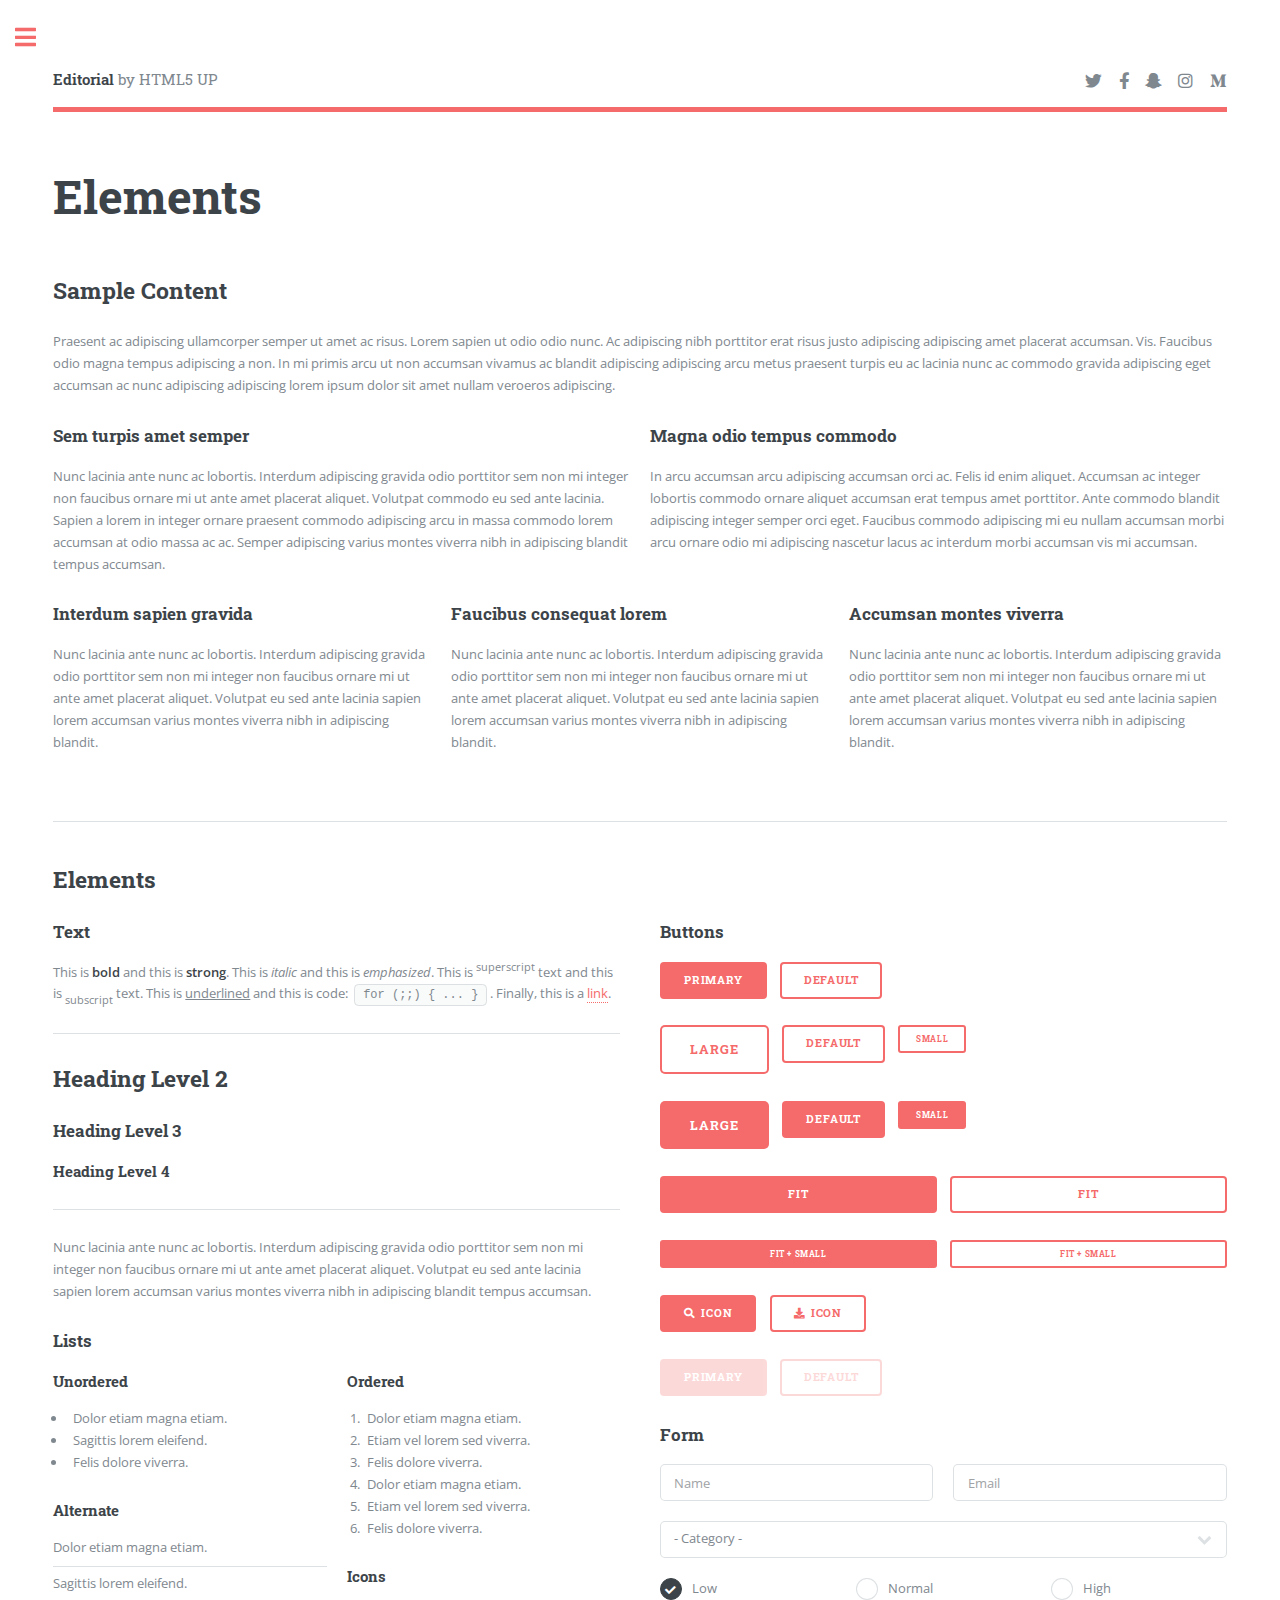
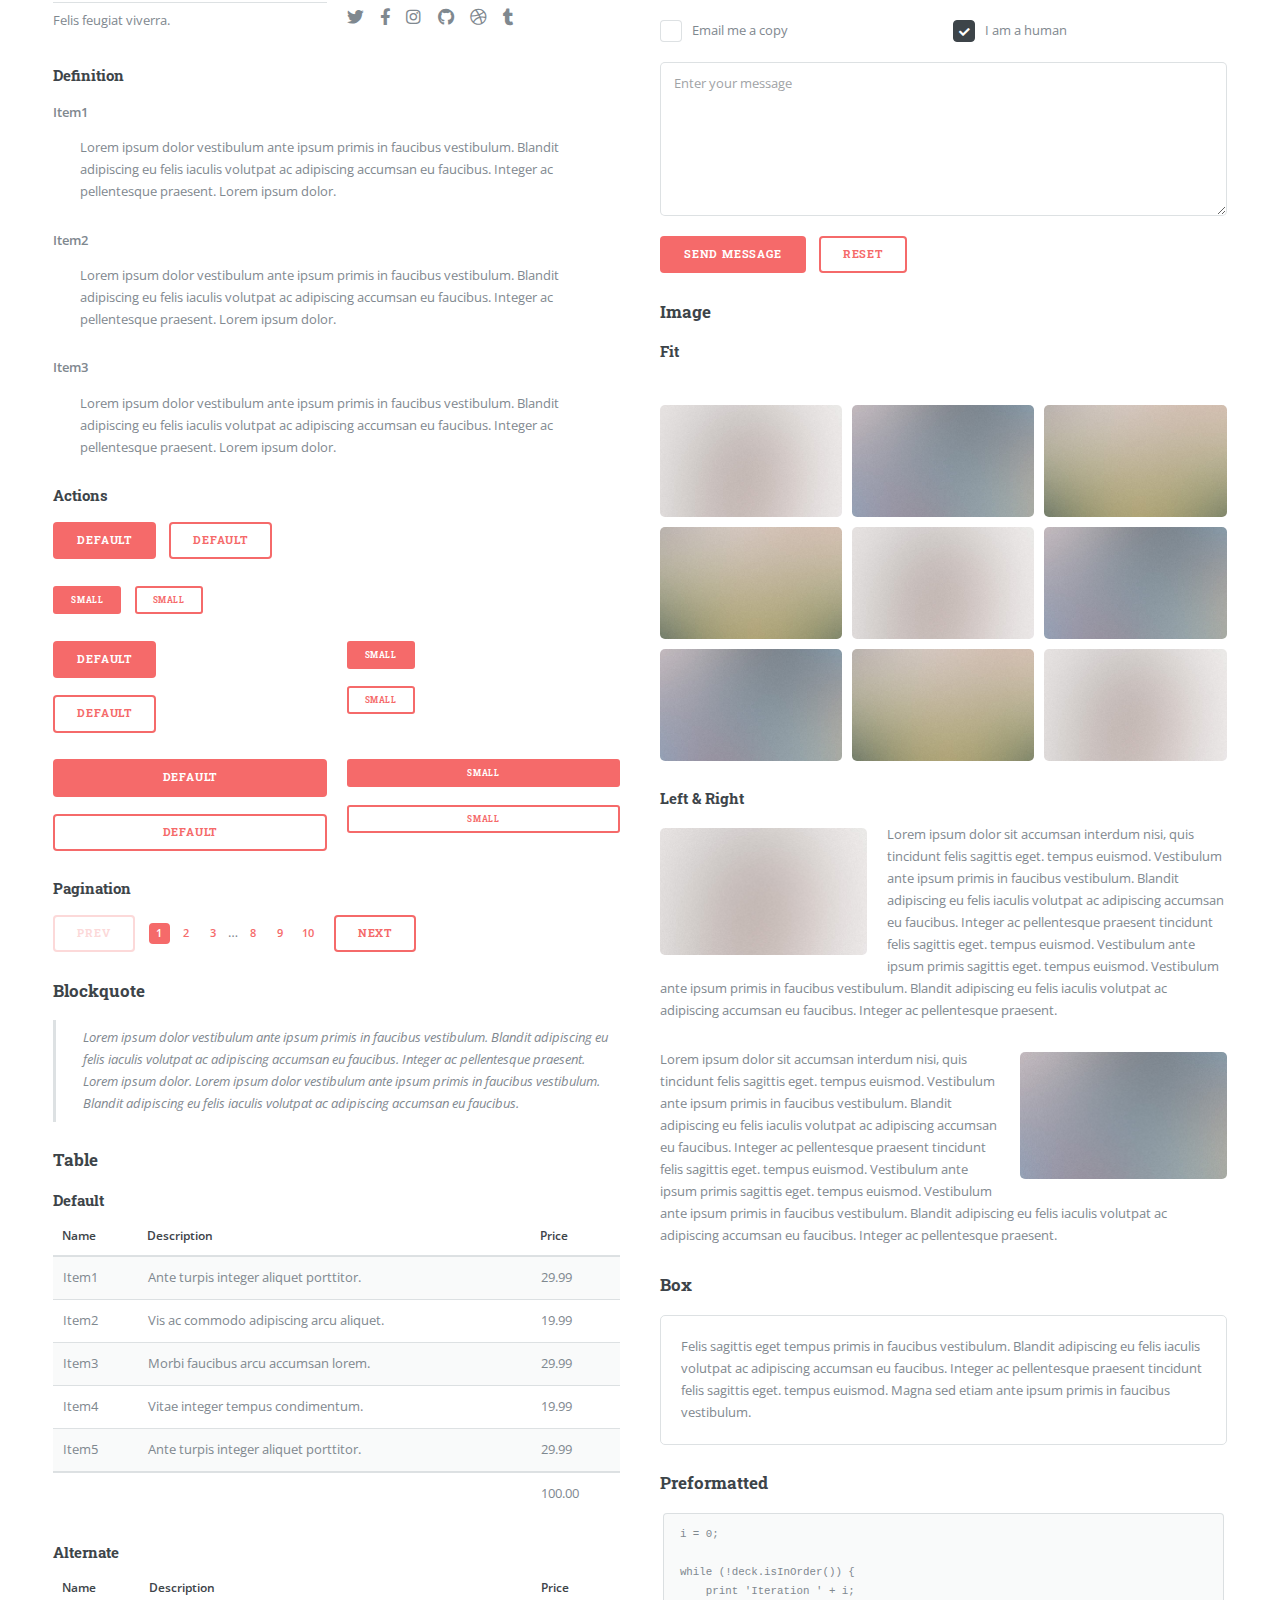
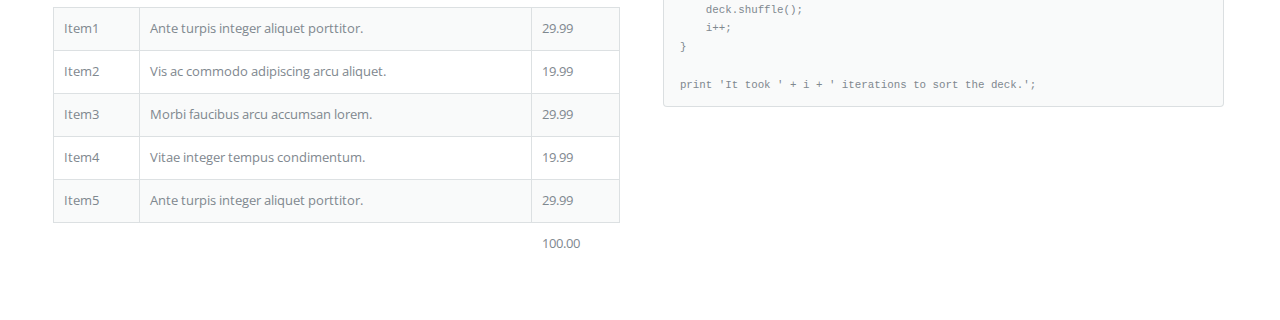
==== commit c8b4ab78: "Update elements.html" ====
--- a/elements.html
+++ b/elements.html
@@ -452,75 +452,26 @@
 							<!-- Menu -->
 								<nav id="menu">
 									<header class="major">
-										<h2>Menu</h2>
+										<h2>菜单</h2>
 									</header>
 									<ul>
-										<li><a href="index.html">Homepage</a></li>
-										<li><a href="generic.html">Generic</a></li>
-										<li><a href="elements.html">Elements</a></li>
+										<li><a href="index.html">主页</a></li>
+										<li><a href="generic.html">Unity</a></li>
+										<li><a href="elements.html">美术</a></li>
 										<li>
-											<span class="opener">Submenu</span>
+											<span class="opener">随记</span>
 											<ul>
-												<li><a href="#">Lorem Dolor</a></li>
-												<li><a href="#">Ipsum Adipiscing</a></li>
-												<li><a href="#">Tempus Magna</a></li>
-												<li><a href="#">Feugiat Veroeros</a></li>
+												<li><a href="#">大一</a></li>
+												<li><a href="#">大二</a></li>
+												<li><a href="#">大三</a></li>
+												<li><a href="#">大四</a></li>
 											</ul>
 										</li>
-										<li><a href="#">Etiam Dolore</a></li>
-										<li><a href="#">Adipiscing</a></li>
-										<li>
-											<span class="opener">Another Submenu</span>
-											<ul>
-												<li><a href="#">Lorem Dolor</a></li>
-												<li><a href="#">Ipsum Adipiscing</a></li>
-												<li><a href="#">Tempus Magna</a></li>
-												<li><a href="#">Feugiat Veroeros</a></li>
-											</ul>
-										</li>
-										<li><a href="#">Maximus Erat</a></li>
-										<li><a href="#">Sapien Mauris</a></li>
-										<li><a href="#">Amet Lacinia</a></li>
+										<li><a href="#">影评/剧评</a></li>
+										<li><a href="#">读书笔记</a></li>
+										<li><a href="#">杂摘</a></li>
 									</ul>
 								</nav>
-
-							<!-- Section -->
-								<section>
-									<header class="major">
-										<h2>Ante interdum</h2>
-									</header>
-									<div class="mini-posts">
-										<article>
-											<a href="#" class="image"><img src="images/pic07.jpg" alt="" /></a>
-											<p>Aenean ornare velit lacus, ac varius enim lorem ullamcorper dolore aliquam.</p>
-										</article>
-										<article>
-											<a href="#" class="image"><img src="images/pic08.jpg" alt="" /></a>
-											<p>Aenean ornare velit lacus, ac varius enim lorem ullamcorper dolore aliquam.</p>
-										</article>
-										<article>
-											<a href="#" class="image"><img src="images/pic09.jpg" alt="" /></a>
-											<p>Aenean ornare velit lacus, ac varius enim lorem ullamcorper dolore aliquam.</p>
-										</article>
-									</div>
-									<ul class="actions">
-										<li><a href="#" class="button">More</a></li>
-									</ul>
-								</section>
-
-							<!-- Section -->
-								<section>
-									<header class="major">
-										<h2>Get in touch</h2>
-									</header>
-									<p>Sed varius enim lorem ullamcorper dolore aliquam aenean ornare velit lacus, ac varius enim lorem ullamcorper dolore. Proin sed aliquam facilisis ante interdum. Sed nulla amet lorem feugiat tempus aliquam.</p>
-									<ul class="contact">
-										<li class="icon solid fa-envelope"><a href="#">information@untitled.tld</a></li>
-										<li class="icon solid fa-phone">(000) 000-0000</li>
-										<li class="icon solid fa-home">1234 Somewhere Road #8254<br />
-										Nashville, TN 00000-0000</li>
-									</ul>
-								</section>
 
 							<!-- Footer -->
 								<footer id="footer">
@@ -540,4 +491,4 @@
 			<script src="assets/js/main.js"></script>
 
 	</body>
-</html>+</html>
--- a/assets/css/main.css
+++ b/assets/css/main.css
@@ -1933,7 +1933,7 @@
   position: relative;
   width: 26em; }
   #sidebar h2 {
-    font-size: 1.38889em; }
+    font-size: 1.9em; }
   #sidebar > .inner {
     padding: 2.22222em 2.22222em 2.44444em 2.22222em ;
     position: relative;
